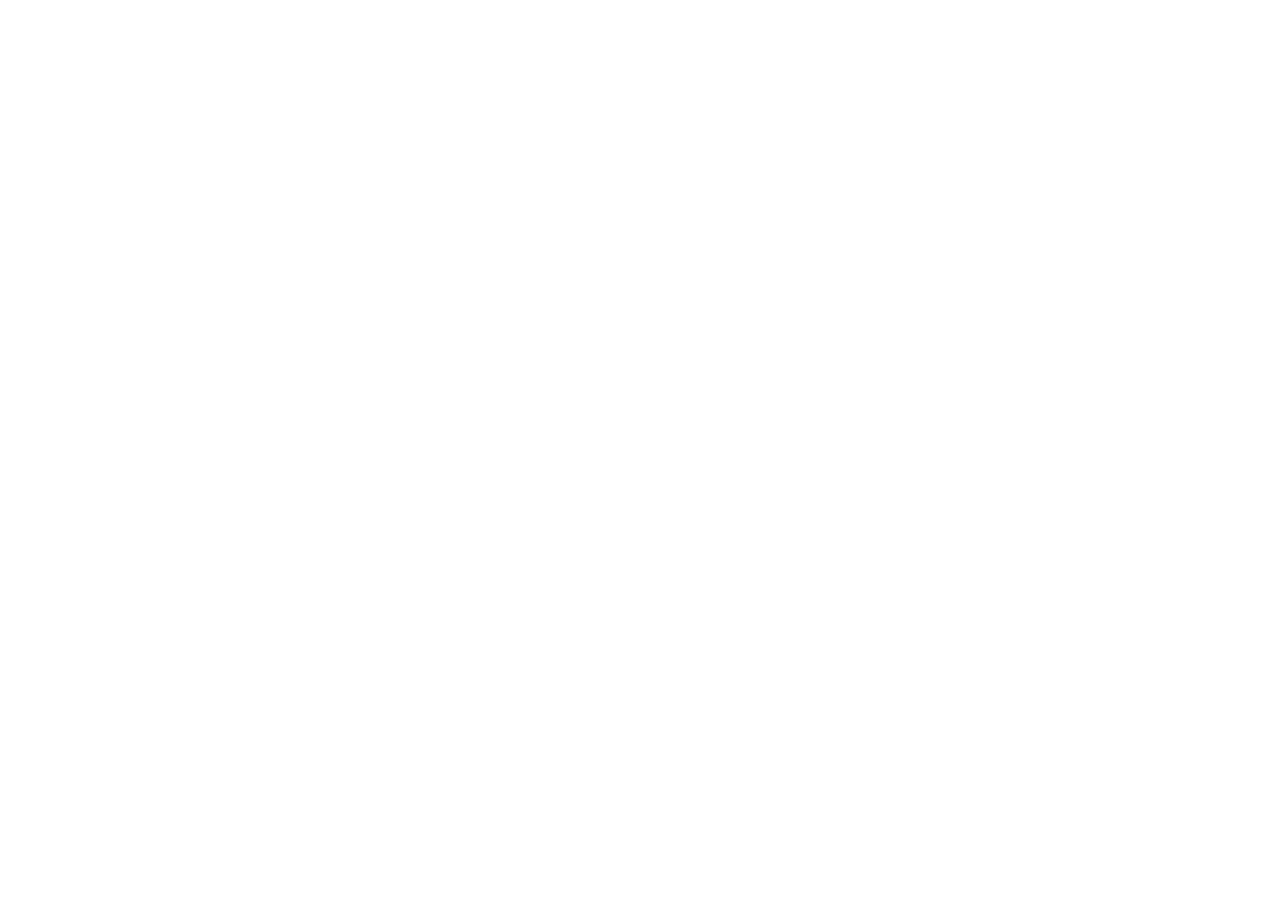
==== index.html @ cb7763e1 "Update index.html" ====
<html>
    <head>
        <title>Online HTML Editor</title>
    <link rel="stylesheet" href="https://wither19.github.io/pkmnui/style.css">
    <script src="https://cdn.jsdelivr.net/npm/jquery@3.7.1/dist/jquery.min.js"></script><style type="text/css" id="operaUserStyle">
</head>
<body>
    <pkmn><a class="Type normal">Normal</a><span>Tackle</span></pkmn>
    <pkmn><a class="Type grass">Grass</a><span>Vine Whip</span></pkmn>
    <pkmn><a class="Type fire">Fire</a><span>Flare Blitz</span></pkmn>
    <pkmn><a class="Type water">Water</a><span>Hydro Pump</span></pkmn>
    <pkmn><a class="Type electric">Electric</a><span>Volt Tackle</span></pkmn>
    <pkmn><a class="Type ground">Ground</a><span>Earthquake</span></pkmn>
    <pkmn><a class="Type rock">Rock</a><span>Ancient Power</span></pkmn>
    <pkmn><a class="Type bug">Bug</a><span>Infestation</span></pkmn>
    <pkmn><a class="Type psychic">Psychic</a><span>Extrasensory</span></pkmn>
    <pkmn><a class="Type poison">Poison</a><span>Toxic</span></pkmn>
    <pkmn><a class="Type ghost">Ghost</a><span>Shadow Ball</span></pkmn>
    <pkmn><a class="Type fighting">Fighting</a><span>Brick Break</span></pkmn>
    <pkmn><a class="Type flying">Flying</a><span>Aerial Ace</span></pkmn>
    <pkmn><a class="Type ice">Ice</a><span>Sheer Cold</span></pkmn>
    <pkmn><a class="Type dragon">Dragon</a><span>Draco Meteor</span></pkmn>
    <pkmn><a class="Type steel">Steel</a><span>Gyro Ball</span></pkmn>
    <pkmn><a class="Type dark">Dark</a><span>Dark Pulse</span></pkmn>
    <pkmn><a class="Type fairy">Fairy</a><span>Dazzling Gleam</span></pkmn>
    
    <pkmn><a class="Type grass">Grass</a><a class="Type poison">Poison</a>
    <img src="https://raw.githubusercontent.com/Wither19/pokesprite/master/pokemon-gen7x/regular/bulbasaur.png">
    <img src="https://raw.githubusercontent.com/Wither19/pokesprite/master/pokemon-gen7x/shiny/bulbasaur.png">
        <h1>#0001 - Bulbasaur</h1>
        <sub>The Seed Pokemon</sub>
        <entry>"A seed sits on Bulbasaur's back from birth. The seed grows and blooms in proportion to Bulbasaur's growth."</entry>
    </pkmn>
    <button class="moveset"><a target="_blank" href="https://wither19.github.io/pkmnui/0001">Preview</a></button>
        <pkmn><a class="Type fire">Fire</a>
    <img src="https://raw.githubusercontent.com/Wither19/pokesprite/master/pokemon-gen7x/regular/charmander.png">
    <img src="https://raw.githubusercontent.com/Wither19/pokesprite/master/pokemon-gen7x/shiny/charmander.png">
        <h1>#0004 - Charmander</h1>
        <sub>The Lizard Pokemon</sub>
        <entry>"The flame lighting the tip of Charmander's tail is a reliable glimpse into its health. A healthy Charmander boasts a bright flame."</entry>
    </pkmn>
</body>
    </html>
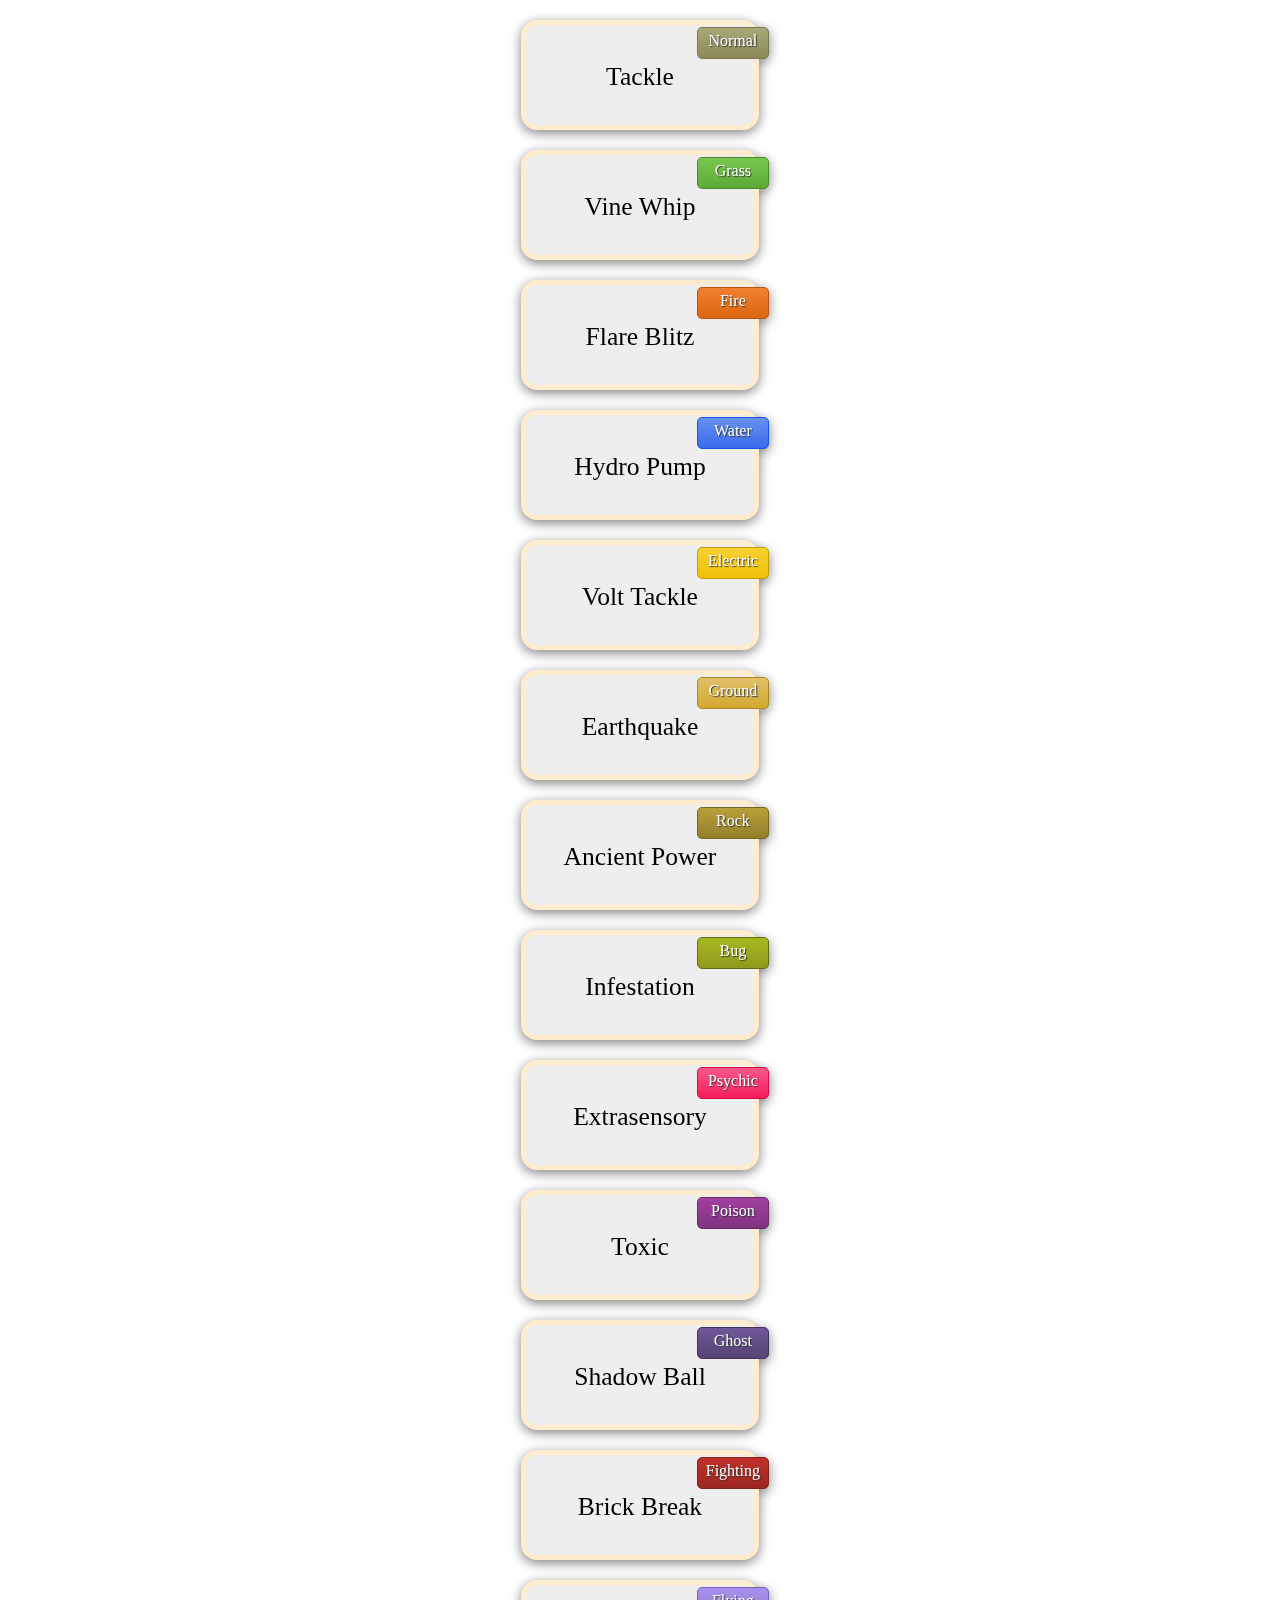
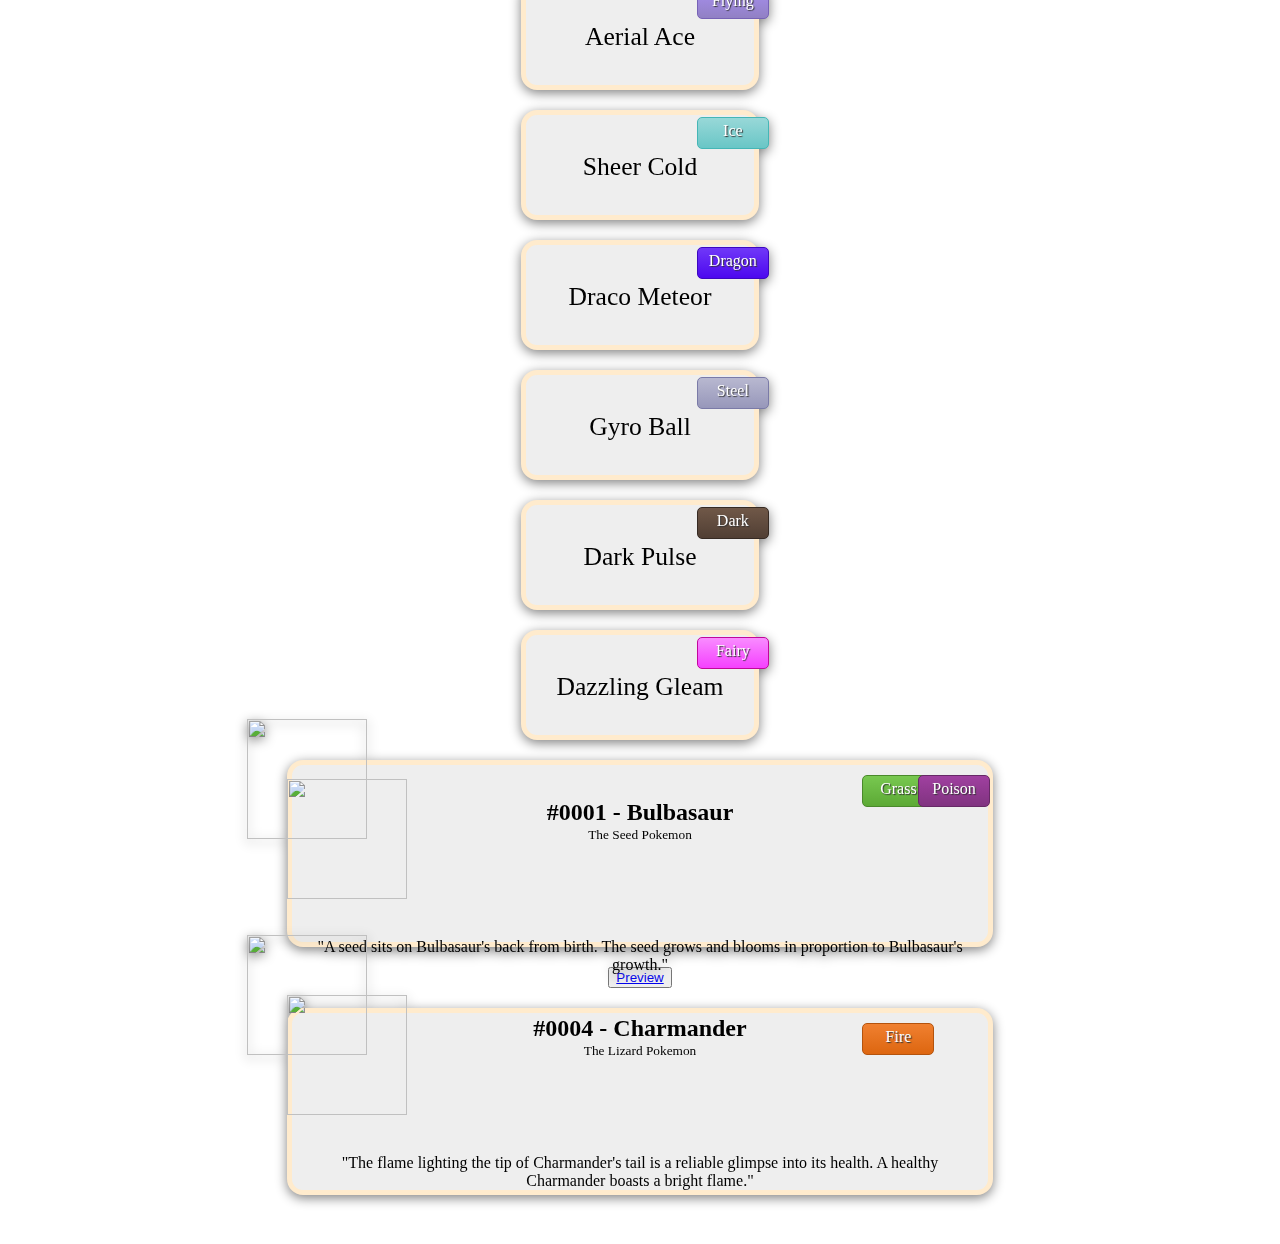
==== commit 933bf110: "Update index.html" ====
--- a/index.html
+++ b/index.html
@@ -1,5 +1,4 @@
-<html>
-    <head>
+<html><head>
         <title>Online HTML Editor</title>
     <link rel="stylesheet" href="https://wither19.github.io/pkmnui/style.css">
     <script src="https://cdn.jsdelivr.net/npm/jquery@3.7.1/dist/jquery.min.js"></script><style type="text/css" id="operaUserStyle">
@@ -40,4 +39,37 @@
         <entry>"The flame lighting the tip of Charmander's tail is a reliable glimpse into its health. A healthy Charmander boasts a bright flame."</entry>
     </pkmn>
 </body>
-    </html>
+</html></style></head><body>    <pkmn><a class="Type normal">Normal</a><span>Tackle</span></pkmn>
+    <pkmn><a class="Type grass">Grass</a><span>Vine Whip</span></pkmn>
+    <pkmn><a class="Type fire">Fire</a><span>Flare Blitz</span></pkmn>
+    <pkmn><a class="Type water">Water</a><span>Hydro Pump</span></pkmn>
+    <pkmn><a class="Type electric">Electric</a><span>Volt Tackle</span></pkmn>
+    <pkmn><a class="Type ground">Ground</a><span>Earthquake</span></pkmn>
+    <pkmn><a class="Type rock">Rock</a><span>Ancient Power</span></pkmn>
+    <pkmn><a class="Type bug">Bug</a><span>Infestation</span></pkmn>
+    <pkmn><a class="Type psychic">Psychic</a><span>Extrasensory</span></pkmn>
+    <pkmn><a class="Type poison">Poison</a><span>Toxic</span></pkmn>
+    <pkmn><a class="Type ghost">Ghost</a><span>Shadow Ball</span></pkmn>
+    <pkmn><a class="Type fighting">Fighting</a><span>Brick Break</span></pkmn>
+    <pkmn><a class="Type flying">Flying</a><span>Aerial Ace</span></pkmn>
+    <pkmn><a class="Type ice">Ice</a><span>Sheer Cold</span></pkmn>
+    <pkmn><a class="Type dragon">Dragon</a><span>Draco Meteor</span></pkmn>
+    <pkmn><a class="Type steel">Steel</a><span>Gyro Ball</span></pkmn>
+    <pkmn><a class="Type dark">Dark</a><span>Dark Pulse</span></pkmn>
+    <pkmn><a class="Type fairy">Fairy</a><span>Dazzling Gleam</span></pkmn>
+    
+    <pkmn><a class="Type grass">Grass</a><a class="Type poison">Poison</a>
+    <img src="https://raw.githubusercontent.com/Wither19/pokesprite/master/pokemon-gen7x/regular/bulbasaur.png">
+    <img src="https://raw.githubusercontent.com/Wither19/pokesprite/master/pokemon-gen7x/shiny/bulbasaur.png">
+        <h1>#0001 - Bulbasaur</h1>
+        <sub>The Seed Pokemon</sub>
+        <entry>"A seed sits on Bulbasaur's back from birth. The seed grows and blooms in proportion to Bulbasaur's growth."</entry>
+    </pkmn>
+    <button class="moveset"><a target="_blank" href="https://wither19.github.io/pkmnui/0001">Preview</a></button>
+        <pkmn><a class="Type fire">Fire</a>
+    <img src="https://raw.githubusercontent.com/Wither19/pokesprite/master/pokemon-gen7x/regular/charmander.png">
+    <img src="https://raw.githubusercontent.com/Wither19/pokesprite/master/pokemon-gen7x/shiny/charmander.png">
+        <h1>#0004 - Charmander</h1>
+        <sub>The Lizard Pokemon</sub>
+        <entry>"The flame lighting the tip of Charmander's tail is a reliable glimpse into its health. A healthy Charmander boasts a bright flame."</entry>
+    </pkmn></body></html>
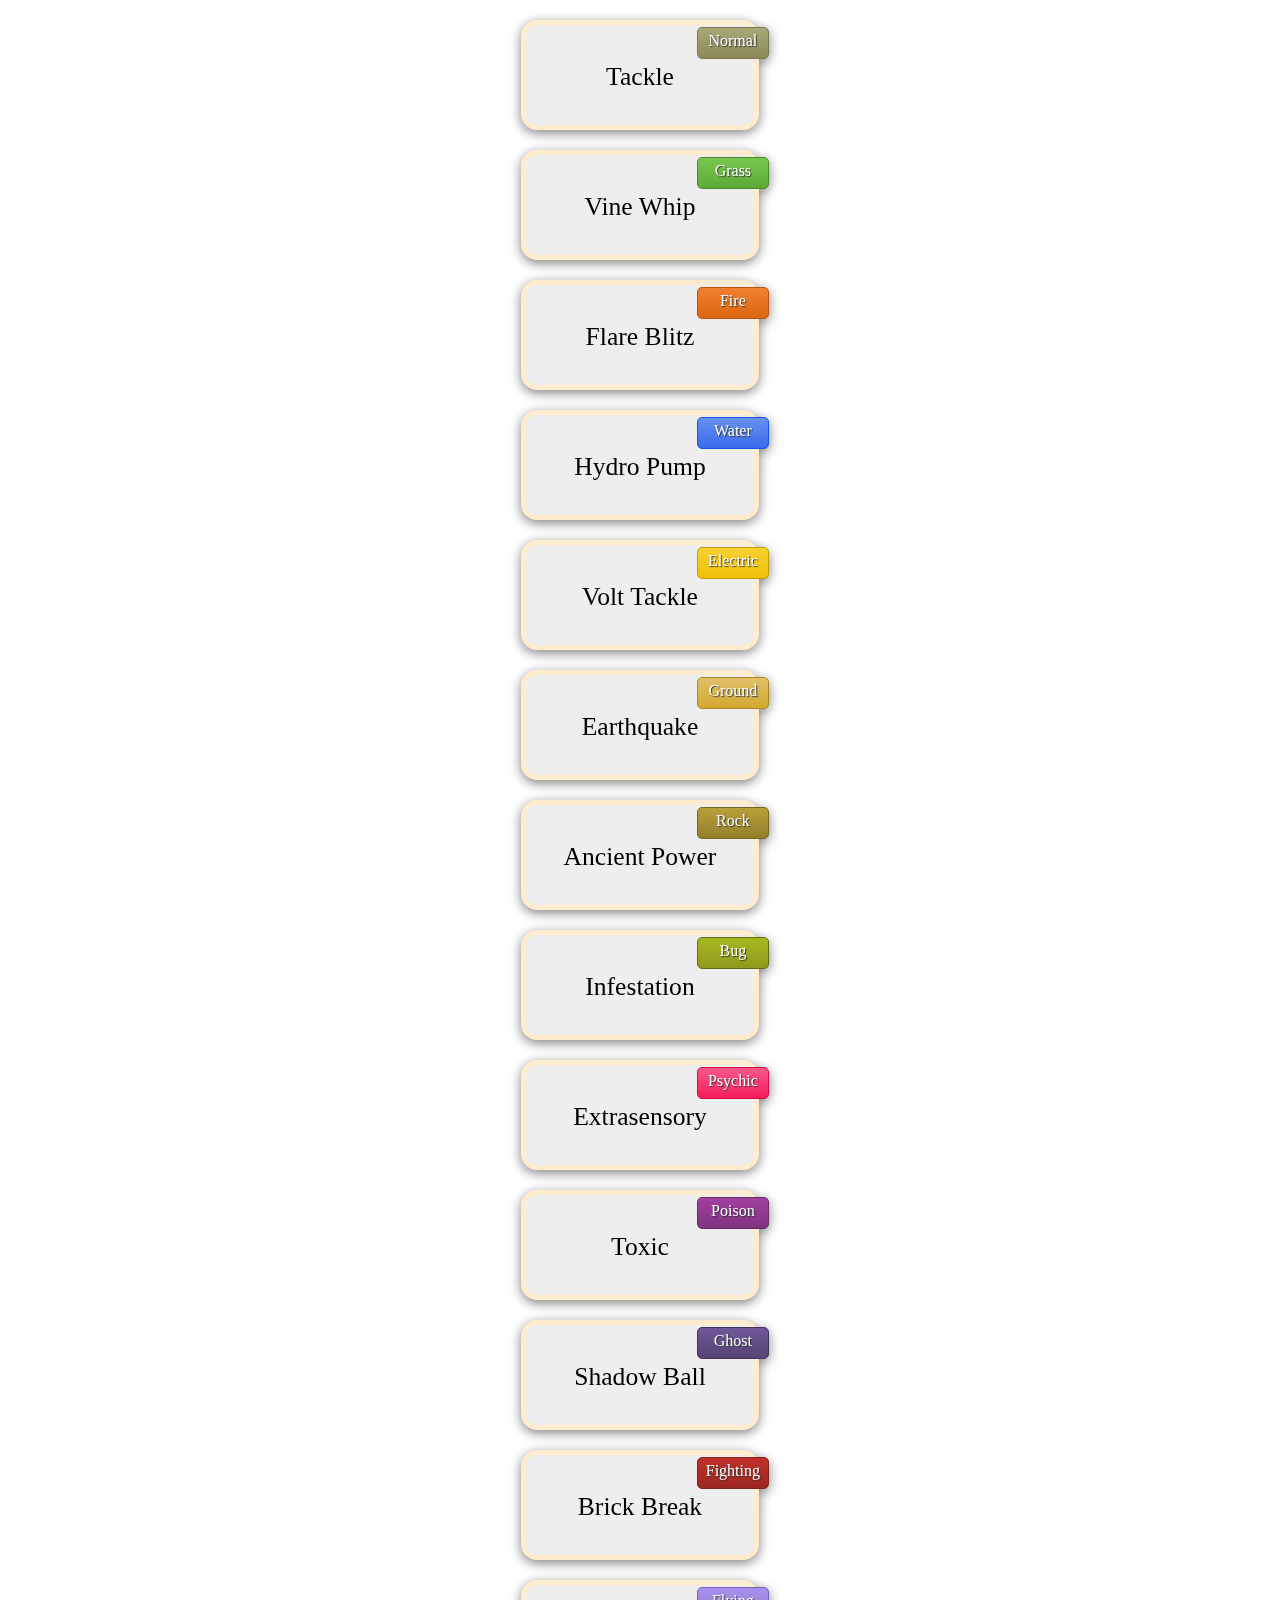
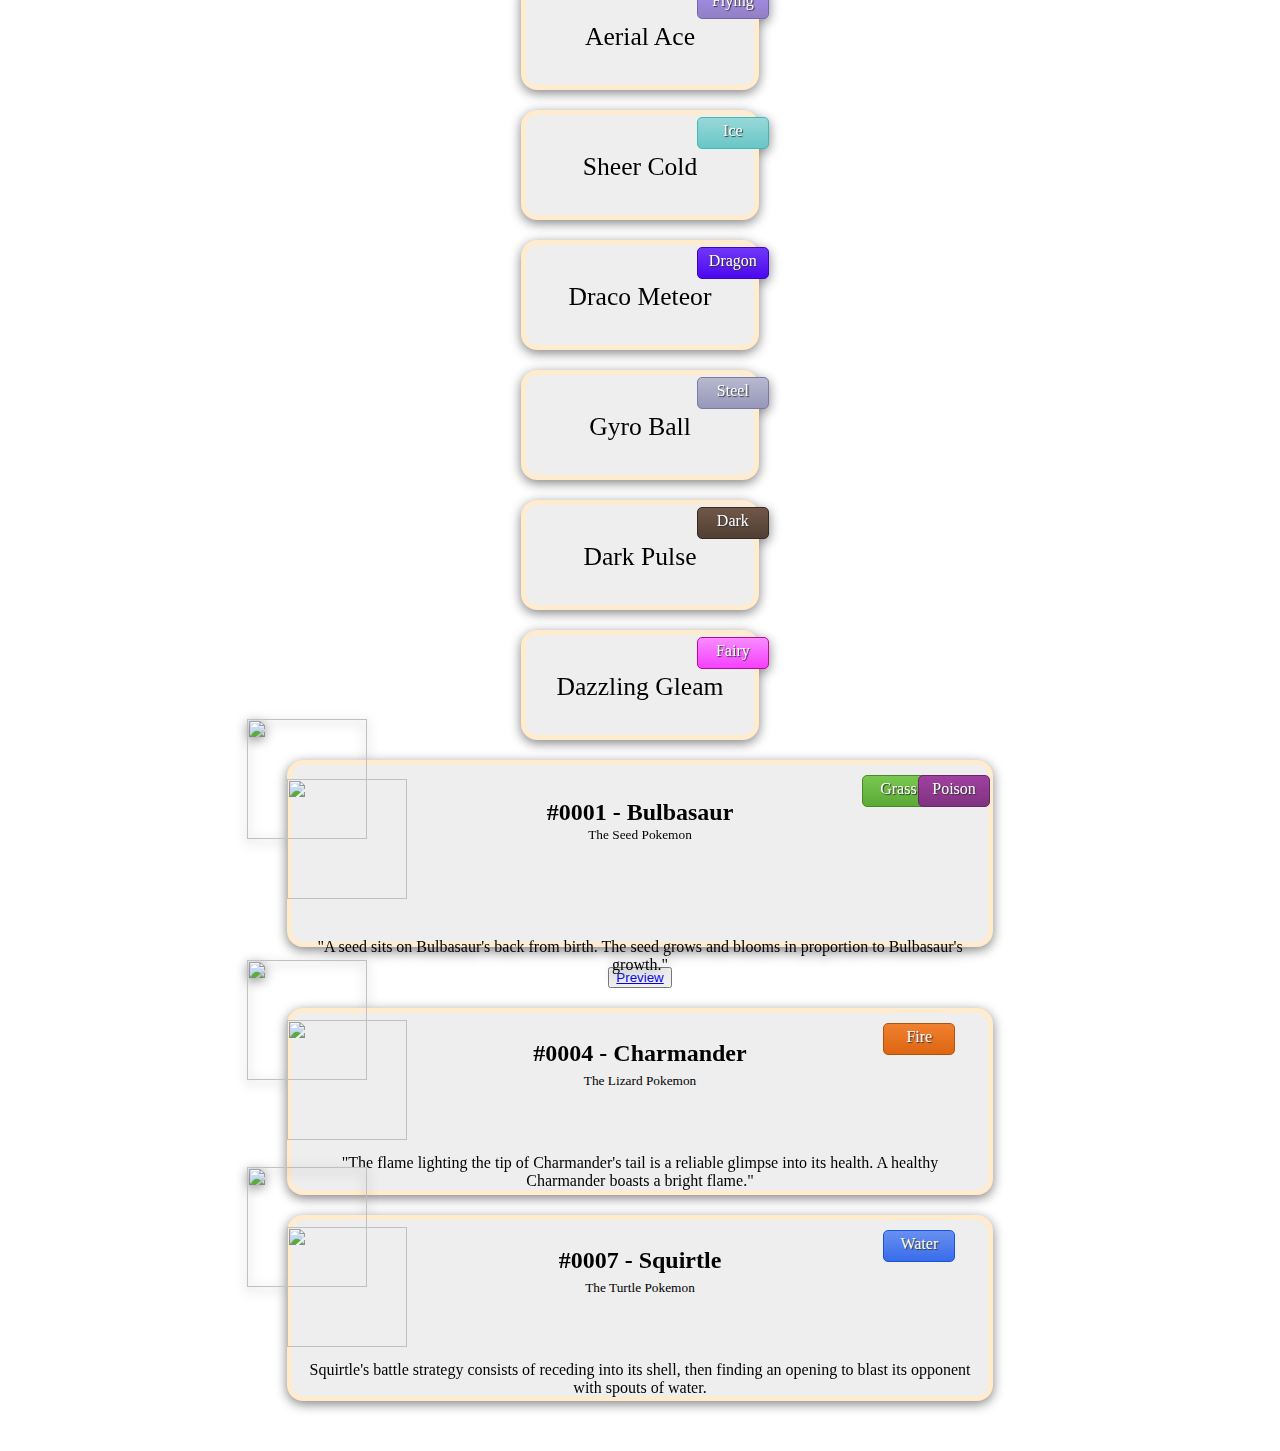
==== commit 32b9a6cc: "Update index.html" ====
--- a/index.html
+++ b/index.html
@@ -2,6 +2,10 @@
         <title>Online HTML Editor</title>
     <link rel="stylesheet" href="https://wither19.github.io/pkmnui/style.css">
     <script src="https://cdn.jsdelivr.net/npm/jquery@3.7.1/dist/jquery.min.js"></script><style type="text/css" id="operaUserStyle">
+  video {
+    filter: -opera-shader(url([data-uri]) -opera-args(0.25 calc(env(-opera-gx-accent-color-r)/255) calc(env(-opera-gx-accent-color-g)/255) calc(env(-opera-gx-accent-color-b)/255)));
+  }
+</style><style type="text/css" id="operaUserStyle">
 </head>
 <body>
     <pkmn><a class="Type normal">Normal</a><span>Tackle</span></pkmn>
@@ -72,4 +76,11 @@
         <h1>#0004 - Charmander</h1>
         <sub>The Lizard Pokemon</sub>
         <entry>"The flame lighting the tip of Charmander's tail is a reliable glimpse into its health. A healthy Charmander boasts a bright flame."</entry>
+    </pkmn>
+<pkmn><a class="Type water">Water</a>
+    <img src="https://raw.githubusercontent.com/Wither19/pokesprite/master/pokemon-gen7x/regular/squirtle.png">
+    <img src="https://raw.githubusercontent.com/Wither19/pokesprite/master/pokemon-gen7x/shiny/squirtle.png">
+        <h1>#0007 - Squirtle</h1>
+        <sub>The Turtle Pokemon</sub>
+        <entry>Squirtle's battle strategy consists of receding into its shell, then finding an opening to blast its opponent with spouts of water.</entry>
     </pkmn></body></html>
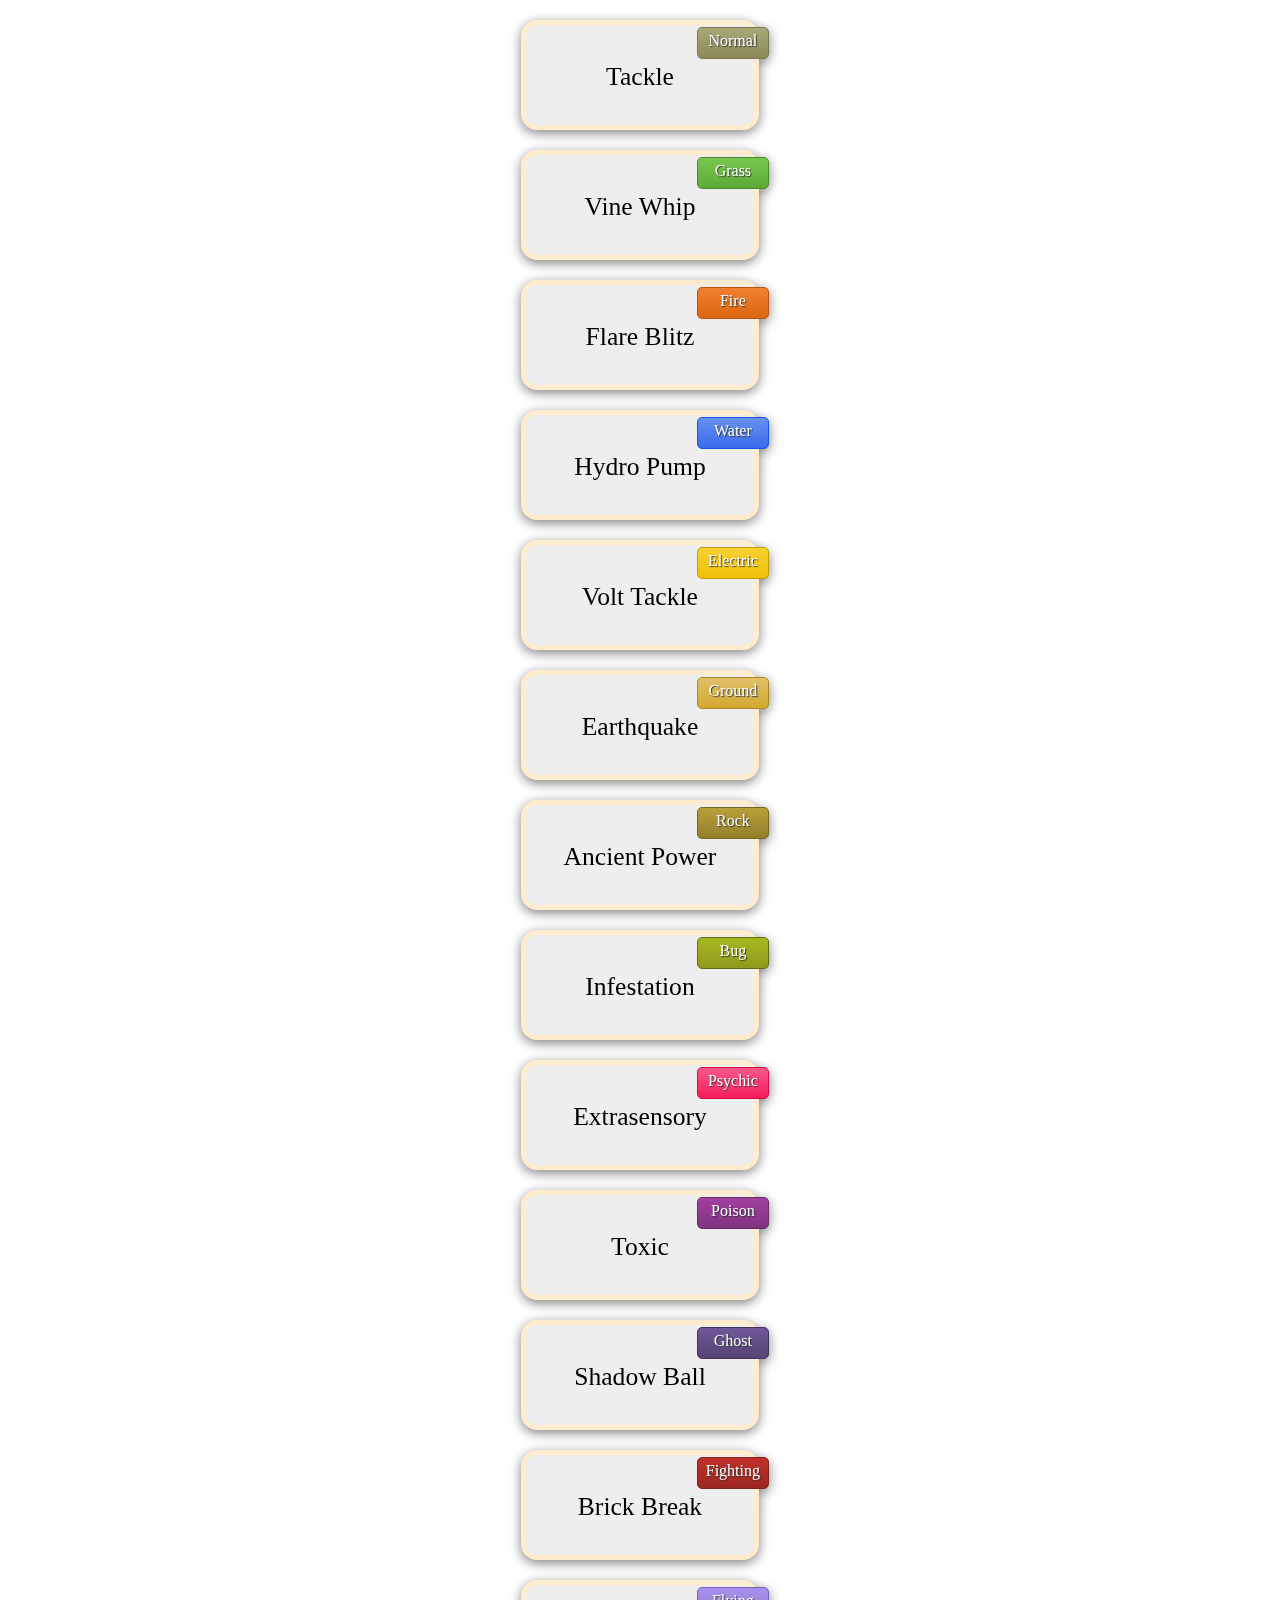
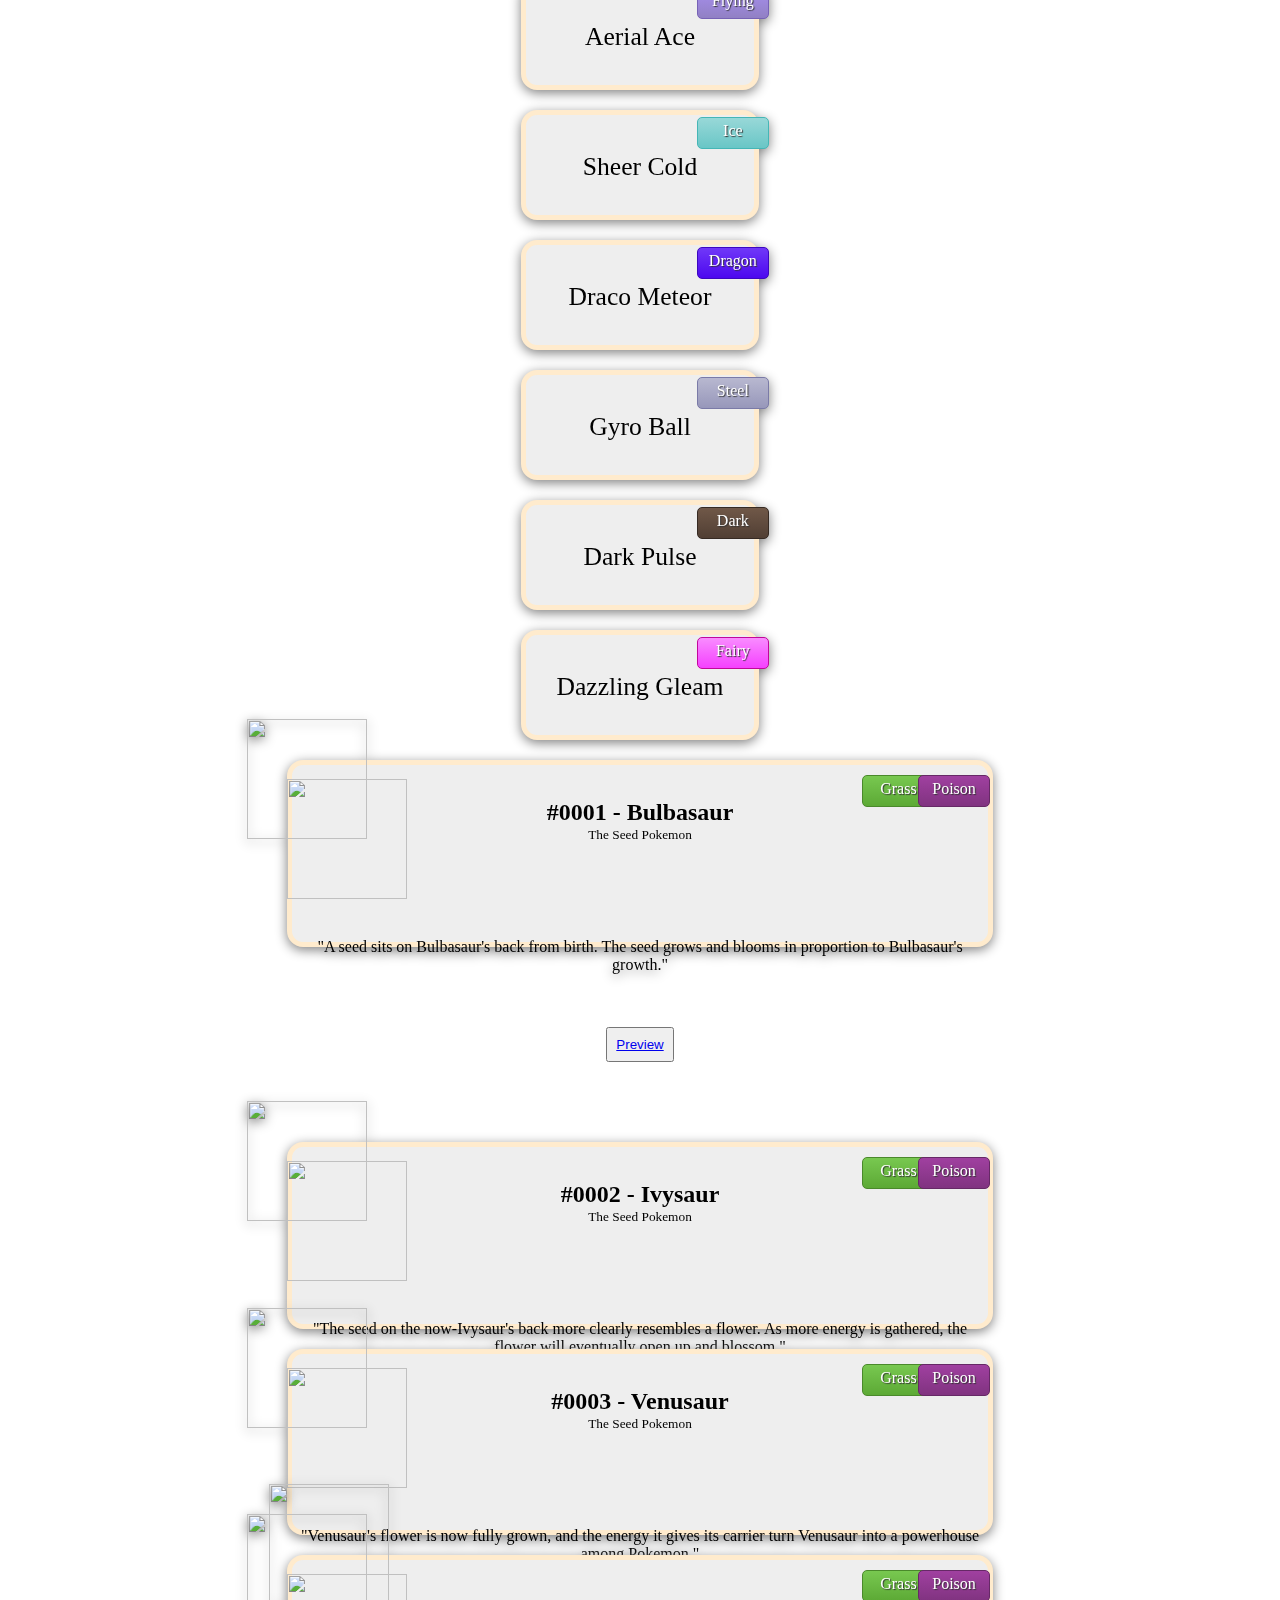
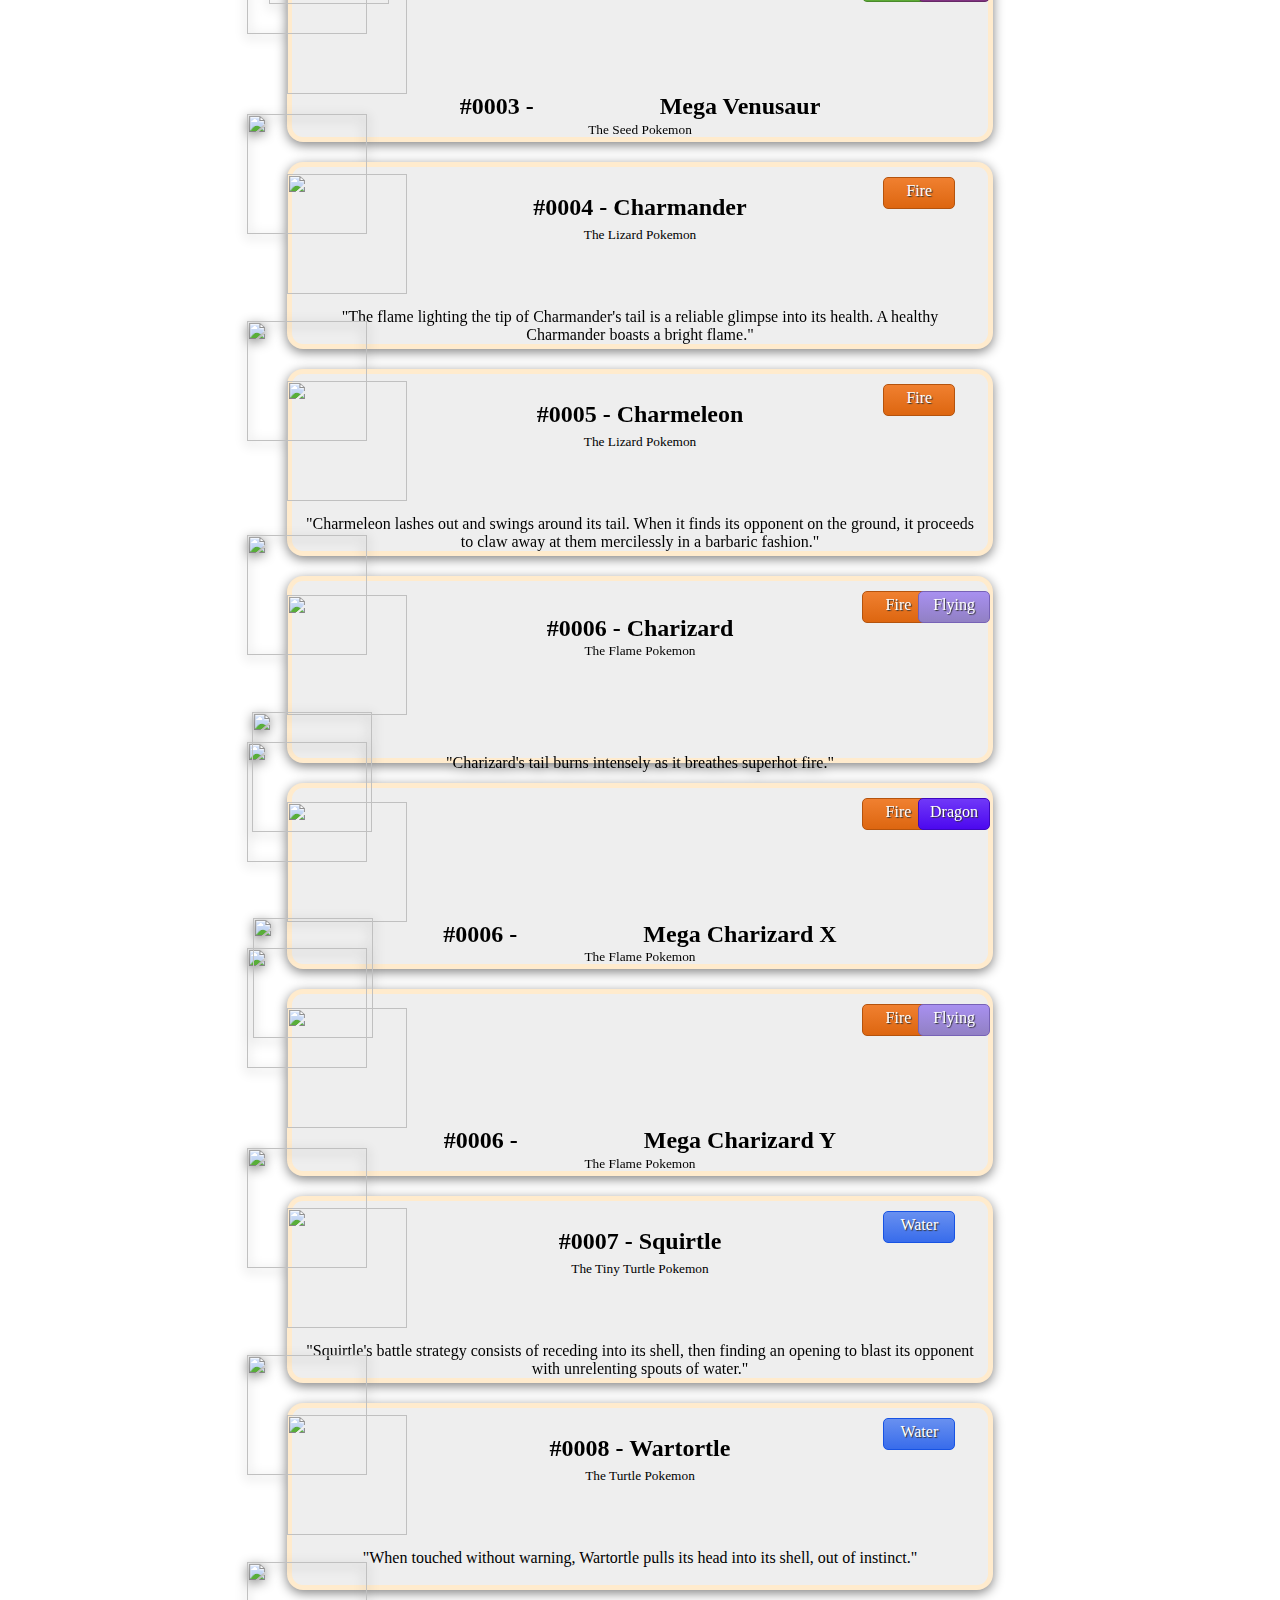
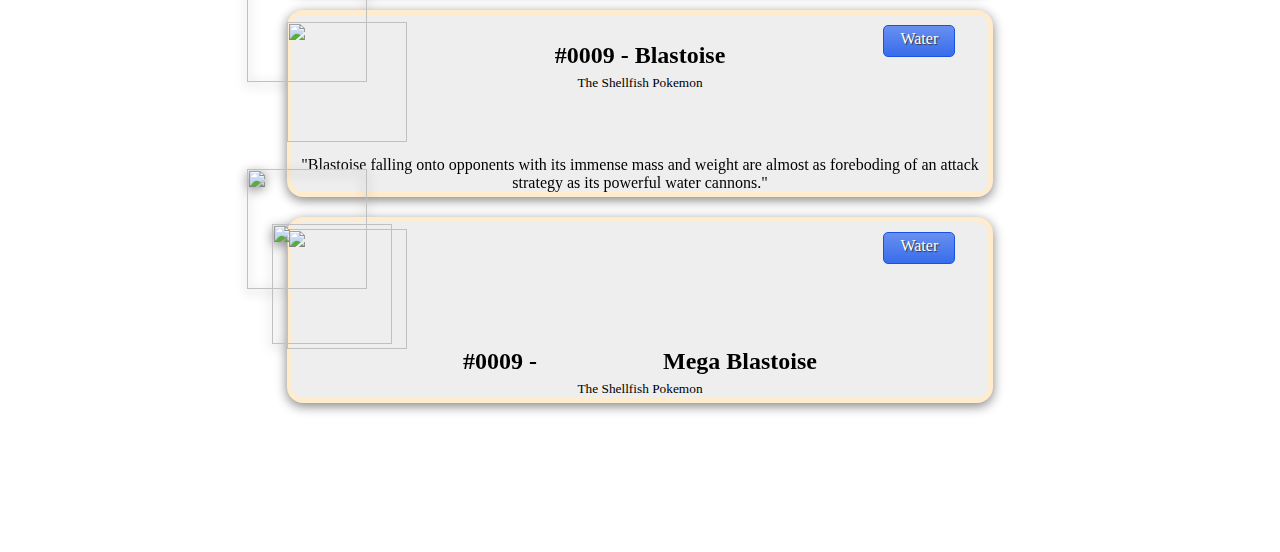
==== commit f5aabcac: "Update index.html" ====
--- a/index.html
+++ b/index.html
@@ -1,13 +1,10 @@
-<html><head>
+<html>
+    <head>
         <title>Online HTML Editor</title>
     <link rel="stylesheet" href="https://wither19.github.io/pkmnui/style.css">
-    <script src="https://cdn.jsdelivr.net/npm/jquery@3.7.1/dist/jquery.min.js"></script><style type="text/css" id="operaUserStyle">
-  video {
-    filter: -opera-shader(url([data-uri]) -opera-args(0.25 calc(env(-opera-gx-accent-color-r)/255) calc(env(-opera-gx-accent-color-g)/255) calc(env(-opera-gx-accent-color-b)/255)));
-  }
-</style><style type="text/css" id="operaUserStyle">
+    <script src="https://cdn.jsdelivr.net/npm/jquery@3.7.1/dist/jquery.min.js"></script>
 </head>
-<body>
+<body>    
     <pkmn><a class="Type normal">Normal</a><span>Tackle</span></pkmn>
     <pkmn><a class="Type grass">Grass</a><span>Vine Whip</span></pkmn>
     <pkmn><a class="Type fire">Fire</a><span>Flare Blitz</span></pkmn>
@@ -27,60 +24,131 @@
     <pkmn><a class="Type dark">Dark</a><span>Dark Pulse</span></pkmn>
     <pkmn><a class="Type fairy">Fairy</a><span>Dazzling Gleam</span></pkmn>
     
-    <pkmn><a class="Type grass">Grass</a><a class="Type poison">Poison</a>
+<pkmn>
+    <a class="Type grass">Grass</a>
+    <a class="Type poison">Poison</a>
     <img src="https://raw.githubusercontent.com/Wither19/pokesprite/master/pokemon-gen7x/regular/bulbasaur.png">
     <img src="https://raw.githubusercontent.com/Wither19/pokesprite/master/pokemon-gen7x/shiny/bulbasaur.png">
         <h1>#0001 - Bulbasaur</h1>
         <sub>The Seed Pokemon</sub>
         <entry>"A seed sits on Bulbasaur's back from birth. The seed grows and blooms in proportion to Bulbasaur's growth."</entry>
     </pkmn>
+
     <button class="moveset"><a target="_blank" href="https://wither19.github.io/pkmnui/0001">Preview</a></button>
-        <pkmn><a class="Type fire">Fire</a>
+    
+<pkmn>
+    <a class="Type grass">Grass</a>
+    <a class="Type poison">Poison</a>
+    <img src="https://raw.githubusercontent.com/Wither19/pokesprite/master/pokemon-gen7x/regular/ivysaur.png">
+    <img src="https://raw.githubusercontent.com/Wither19/pokesprite/master/pokemon-gen7x/shiny/ivysaur.png">
+        <h1>#0002 - Ivysaur</h1>
+        <sub>The Seed Pokemon</sub>
+        <entry>"The seed on the now-Ivysaur's back more clearly resembles a flower. As more energy is gathered, the flower will eventually open up and blossom."</entry>
+    </pkmn>    
+    
+<pkmn>
+    <a class="Type grass">Grass</a>
+    <a class="Type poison">Poison</a>
+    <img src="https://raw.githubusercontent.com/Wither19/pokesprite/master/pokemon-gen7x/regular/venusaur.png">
+    <img src="https://raw.githubusercontent.com/Wither19/pokesprite/master/pokemon-gen7x/shiny/venusaur.png">
+        <h1>#0003 - Venusaur</h1>
+        <sub>The Seed Pokemon</sub>
+        <entry>"Venusaur's flower is now fully grown, and the energy it gives its carrier turn Venusaur into a powerhouse among Pokemon."</entry>
+    </pkmn>
+    
+<pkmn>
+    <a class="Type grass">Grass</a>
+    <a class="Type poison">Poison</a>
+    <img src="https://raw.githubusercontent.com/Wither19/pokesprite/master/pokemon-gen7x/regular/venusaur-mega.png">
+    <img src="https://raw.githubusercontent.com/Wither19/pokesprite/master/pokemon-gen7x/shiny/venusaur-mega.png">
+        <h1>#0003 - <img src="https://raw.githubusercontent.com/Wither19/pokesprite/master/pokemon-gen8/mega.png">Mega Venusaur</h1>
+        <sub>The Seed Pokemon</sub>
+        <entry></entry>
+    </pkmn>
+    
+<pkmn>
+    <a class="Type fire">Fire</a>
     <img src="https://raw.githubusercontent.com/Wither19/pokesprite/master/pokemon-gen7x/regular/charmander.png">
     <img src="https://raw.githubusercontent.com/Wither19/pokesprite/master/pokemon-gen7x/shiny/charmander.png">
         <h1>#0004 - Charmander</h1>
         <sub>The Lizard Pokemon</sub>
         <entry>"The flame lighting the tip of Charmander's tail is a reliable glimpse into its health. A healthy Charmander boasts a bright flame."</entry>
     </pkmn>
-</body>
-</html></style></head><body>    <pkmn><a class="Type normal">Normal</a><span>Tackle</span></pkmn>
-    <pkmn><a class="Type grass">Grass</a><span>Vine Whip</span></pkmn>
-    <pkmn><a class="Type fire">Fire</a><span>Flare Blitz</span></pkmn>
-    <pkmn><a class="Type water">Water</a><span>Hydro Pump</span></pkmn>
-    <pkmn><a class="Type electric">Electric</a><span>Volt Tackle</span></pkmn>
-    <pkmn><a class="Type ground">Ground</a><span>Earthquake</span></pkmn>
-    <pkmn><a class="Type rock">Rock</a><span>Ancient Power</span></pkmn>
-    <pkmn><a class="Type bug">Bug</a><span>Infestation</span></pkmn>
-    <pkmn><a class="Type psychic">Psychic</a><span>Extrasensory</span></pkmn>
-    <pkmn><a class="Type poison">Poison</a><span>Toxic</span></pkmn>
-    <pkmn><a class="Type ghost">Ghost</a><span>Shadow Ball</span></pkmn>
-    <pkmn><a class="Type fighting">Fighting</a><span>Brick Break</span></pkmn>
-    <pkmn><a class="Type flying">Flying</a><span>Aerial Ace</span></pkmn>
-    <pkmn><a class="Type ice">Ice</a><span>Sheer Cold</span></pkmn>
-    <pkmn><a class="Type dragon">Dragon</a><span>Draco Meteor</span></pkmn>
-    <pkmn><a class="Type steel">Steel</a><span>Gyro Ball</span></pkmn>
-    <pkmn><a class="Type dark">Dark</a><span>Dark Pulse</span></pkmn>
-    <pkmn><a class="Type fairy">Fairy</a><span>Dazzling Gleam</span></pkmn>
     
-    <pkmn><a class="Type grass">Grass</a><a class="Type poison">Poison</a>
-    <img src="https://raw.githubusercontent.com/Wither19/pokesprite/master/pokemon-gen7x/regular/bulbasaur.png">
-    <img src="https://raw.githubusercontent.com/Wither19/pokesprite/master/pokemon-gen7x/shiny/bulbasaur.png">
-        <h1>#0001 - Bulbasaur</h1>
-        <sub>The Seed Pokemon</sub>
-        <entry>"A seed sits on Bulbasaur's back from birth. The seed grows and blooms in proportion to Bulbasaur's growth."</entry>
+<pkmn>
+    <a class="Type fire">Fire</a>
+    <img src="https://raw.githubusercontent.com/Wither19/pokesprite/master/pokemon-gen7x/regular/charmeleon.png">
+    <img src="https://raw.githubusercontent.com/Wither19/pokesprite/master/pokemon-gen7x/shiny/charmeleon.png">
+        <h1>#0005 - Charmeleon</h1>
+        <sub>The Lizard Pokemon</sub>
+        <entry>"Charmeleon lashes out and swings around its tail. When it finds its opponent on the ground, it proceeds to claw away at them mercilessly in a barbaric fashion."</entry>
     </pkmn>
-    <button class="moveset"><a target="_blank" href="https://wither19.github.io/pkmnui/0001">Preview</a></button>
-        <pkmn><a class="Type fire">Fire</a>
-    <img src="https://raw.githubusercontent.com/Wither19/pokesprite/master/pokemon-gen7x/regular/charmander.png">
-    <img src="https://raw.githubusercontent.com/Wither19/pokesprite/master/pokemon-gen7x/shiny/charmander.png">
-        <h1>#0004 - Charmander</h1>
-        <sub>The Lizard Pokemon</sub>
-        <entry>"The flame lighting the tip of Charmander's tail is a reliable glimpse into its health. A healthy Charmander boasts a bright flame."</entry>
+    
+<pkmn>
+    <a class="Type fire">Fire</a>
+    <a class="Type flying">Flying</a>
+    <img src="https://raw.githubusercontent.com/Wither19/pokesprite/master/pokemon-gen7x/regular/charizard.png">
+    <img src="https://raw.githubusercontent.com/Wither19/pokesprite/master/pokemon-gen7x/shiny/charizard.png">
+        <h1>#0006 - Charizard</h1>
+        <sub>The Flame Pokemon</sub>
+        <entry>"Charizard's tail burns intensely as it breathes superhot fire."</entry>
+    </pkmn>    
+
+<pkmn>
+    <a class="Type fire">Fire</a>
+    <a class="Type dragon">Dragon</a>
+    <img src="https://raw.githubusercontent.com/Wither19/pokesprite/master/pokemon-gen7x/regular/charizard-mega-x.png">
+    <img src="https://raw.githubusercontent.com/Wither19/pokesprite/master/pokemon-gen7x/shiny/charizard-mega-x.png">
+        <h1>#0006 - <img src="https://raw.githubusercontent.com/Wither19/pokesprite/master/pokemon-gen8/mega.png">Mega Charizard X</h1>
+        <sub>The Flame Pokemon</sub>
+        <entry></entry>
     </pkmn>
-<pkmn><a class="Type water">Water</a>
+    
+<pkmn>
+    <a class="Type fire">Fire</a>
+    <a class="Type flying">Flying</a>
+    <img src="https://raw.githubusercontent.com/Wither19/pokesprite/master/pokemon-gen7x/regular/charizard-mega-y.png">
+    <img src="https://raw.githubusercontent.com/Wither19/pokesprite/master/pokemon-gen7x/shiny/charizard-mega-y.png">
+        <h1>#0006 - <img src="https://raw.githubusercontent.com/Wither19/pokesprite/master/pokemon-gen8/mega.png">Mega Charizard Y</h1>
+        <sub>The Flame Pokemon</sub>
+        <entry></entry>
+    </pkmn>    
+    
+<pkmn>
+    <a class="Type water">Water</a>
     <img src="https://raw.githubusercontent.com/Wither19/pokesprite/master/pokemon-gen7x/regular/squirtle.png">
     <img src="https://raw.githubusercontent.com/Wither19/pokesprite/master/pokemon-gen7x/shiny/squirtle.png">
         <h1>#0007 - Squirtle</h1>
+        <sub>The Tiny Turtle Pokemon</sub>
+        <entry>"Squirtle's battle strategy consists of receding into its shell, then finding an opening to blast its opponent with unrelenting spouts of water."</entry>
+    </pkmn>
+    
+<pkmn>
+    <a class="Type water">Water</a>
+    <img src="https://raw.githubusercontent.com/Wither19/pokesprite/master/pokemon-gen7x/regular/wartortle.png">
+    <img src="https://raw.githubusercontent.com/Wither19/pokesprite/master/pokemon-gen7x/shiny/wartortle.png">
+        <h1>#0008 - Wartortle</h1>
         <sub>The Turtle Pokemon</sub>
-        <entry>Squirtle's battle strategy consists of receding into its shell, then finding an opening to blast its opponent with spouts of water.</entry>
-    </pkmn></body></html>
+        <entry>"When touched without warning, Wartortle pulls its head into its shell, out of instinct."</entry>
+    </pkmn>    
+    
+<pkmn>
+    <a class="Type water">Water</a>
+    <img src="https://raw.githubusercontent.com/Wither19/pokesprite/master/pokemon-gen7x/regular/blastoise.png">
+    <img src="https://raw.githubusercontent.com/Wither19/pokesprite/master/pokemon-gen7x/shiny/blastoise.png">
+        <h1>#0009 - Blastoise</h1>
+        <sub>The Shellfish Pokemon</sub>
+        <entry>"Blastoise falling onto opponents with its immense mass and weight are almost as foreboding of an attack strategy as its powerful water cannons."</entry>
+    </pkmn>    
+    
+<pkmn>
+    <a class="Type water">Water</a>
+    <img src="https://raw.githubusercontent.com/Wither19/pokesprite/master/pokemon-gen7x/regular/blastoise-mega.png">
+    <img src="https://raw.githubusercontent.com/Wither19/pokesprite/master/pokemon-gen7x/shiny/blastoise-mega.png">
+        <h1>#0009 - <img src="https://raw.githubusercontent.com/Wither19/pokesprite/master/pokemon-gen8/mega.png">Mega Blastoise</h1>
+        <sub>The Shellfish Pokemon</sub>
+        <entry></entry>
+    </pkmn>    
+    
+    </body>
+    </html>
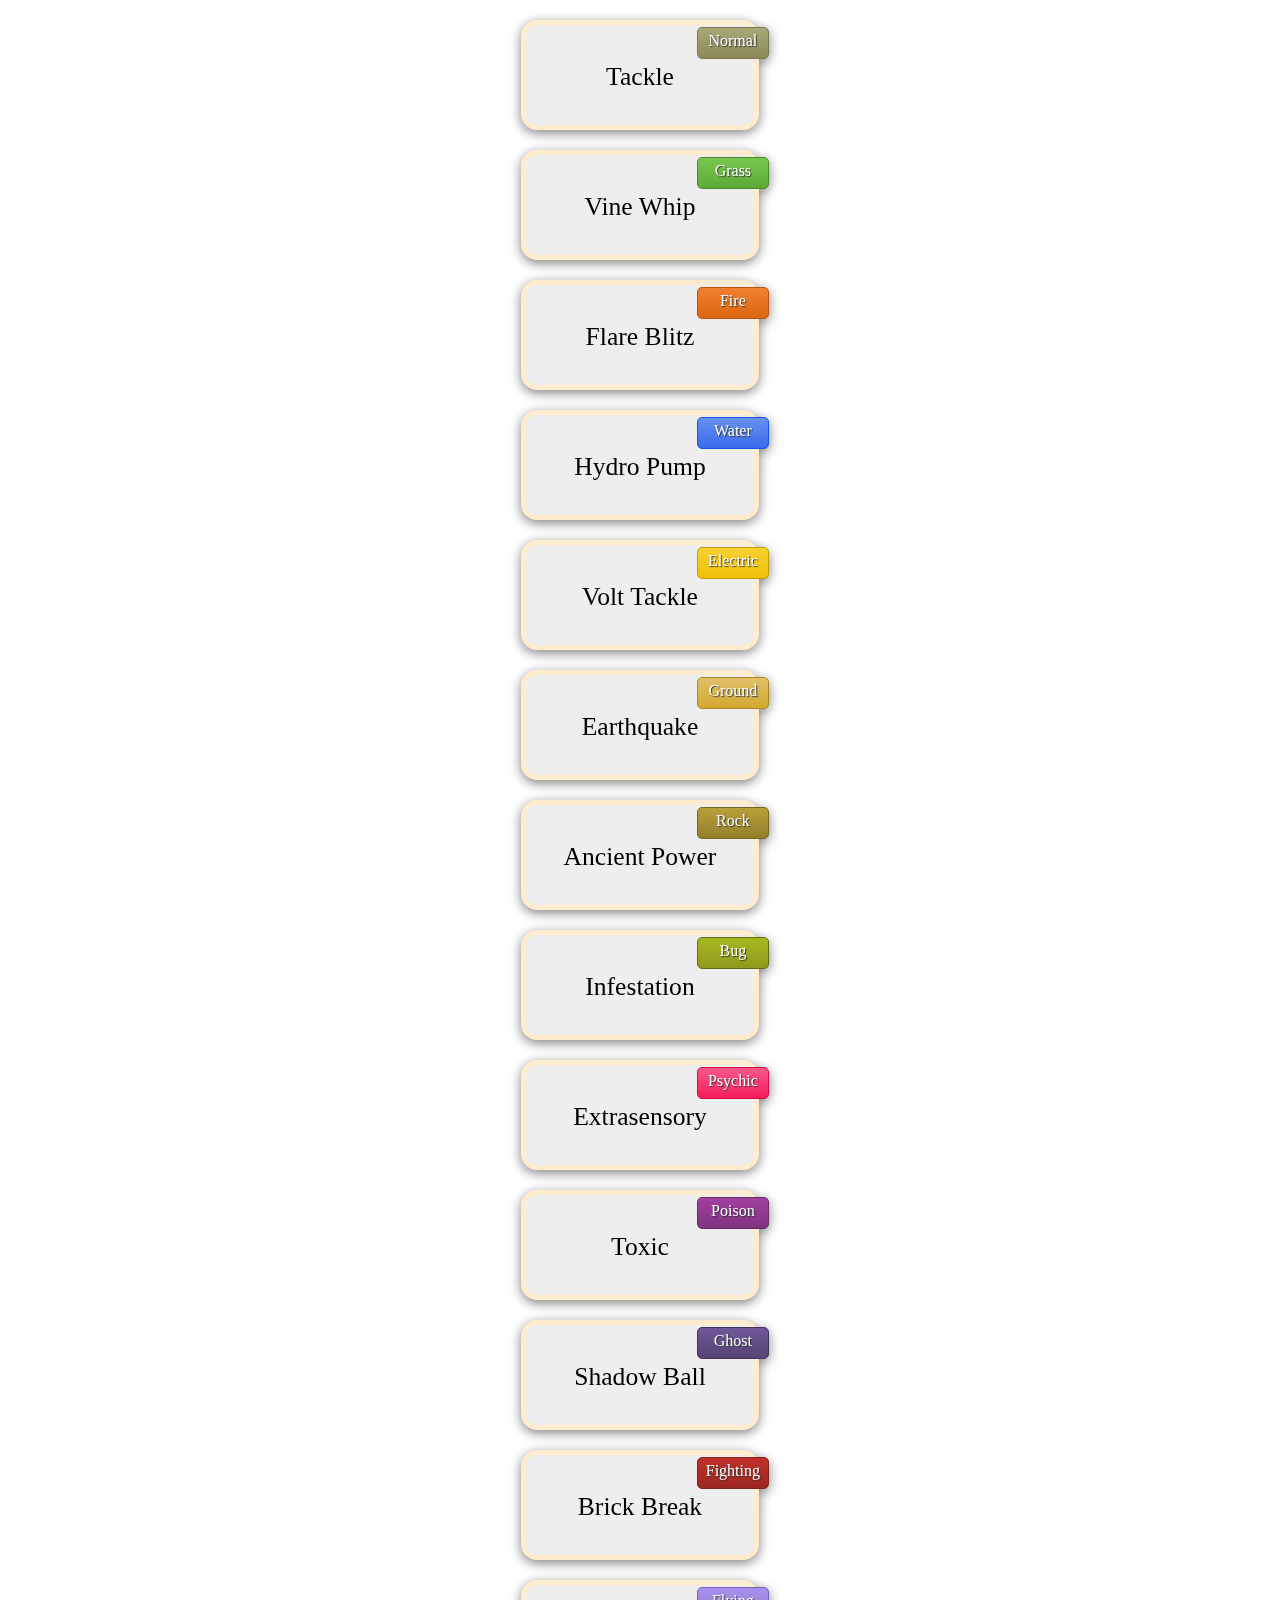
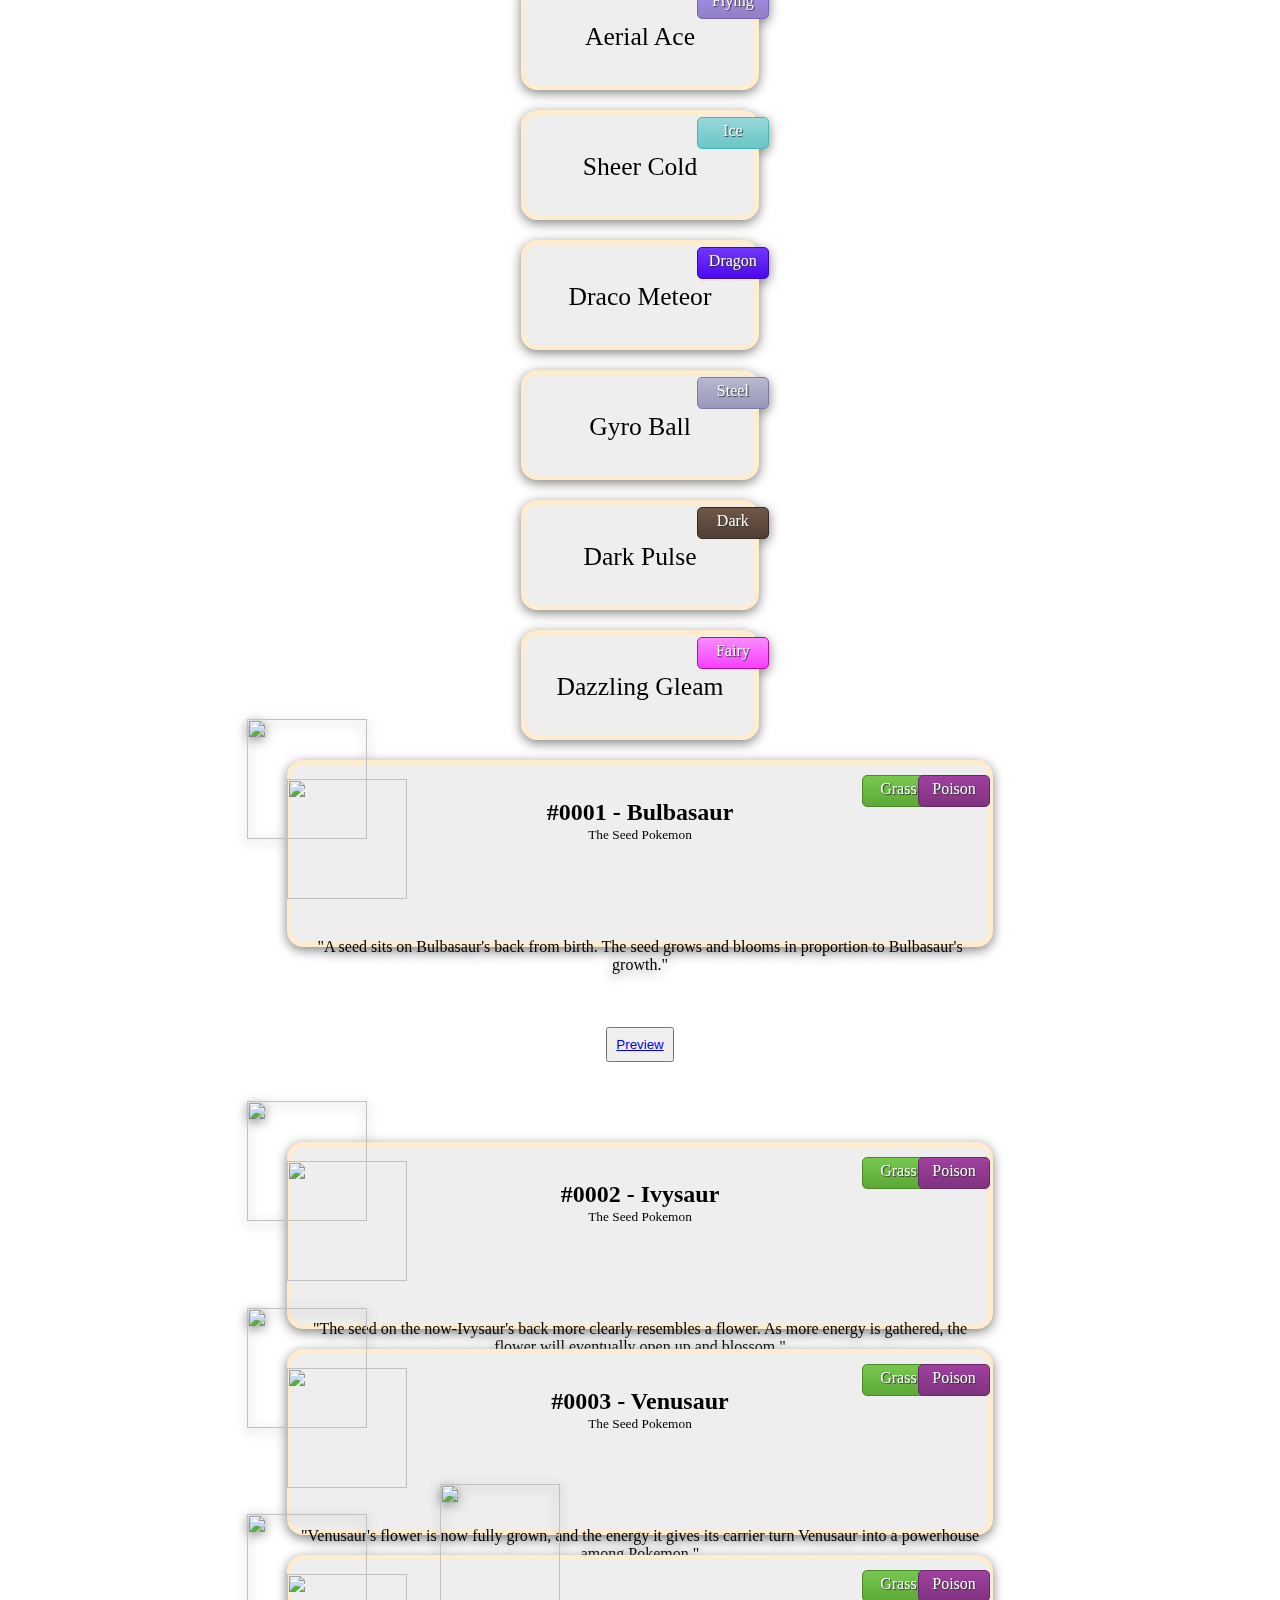
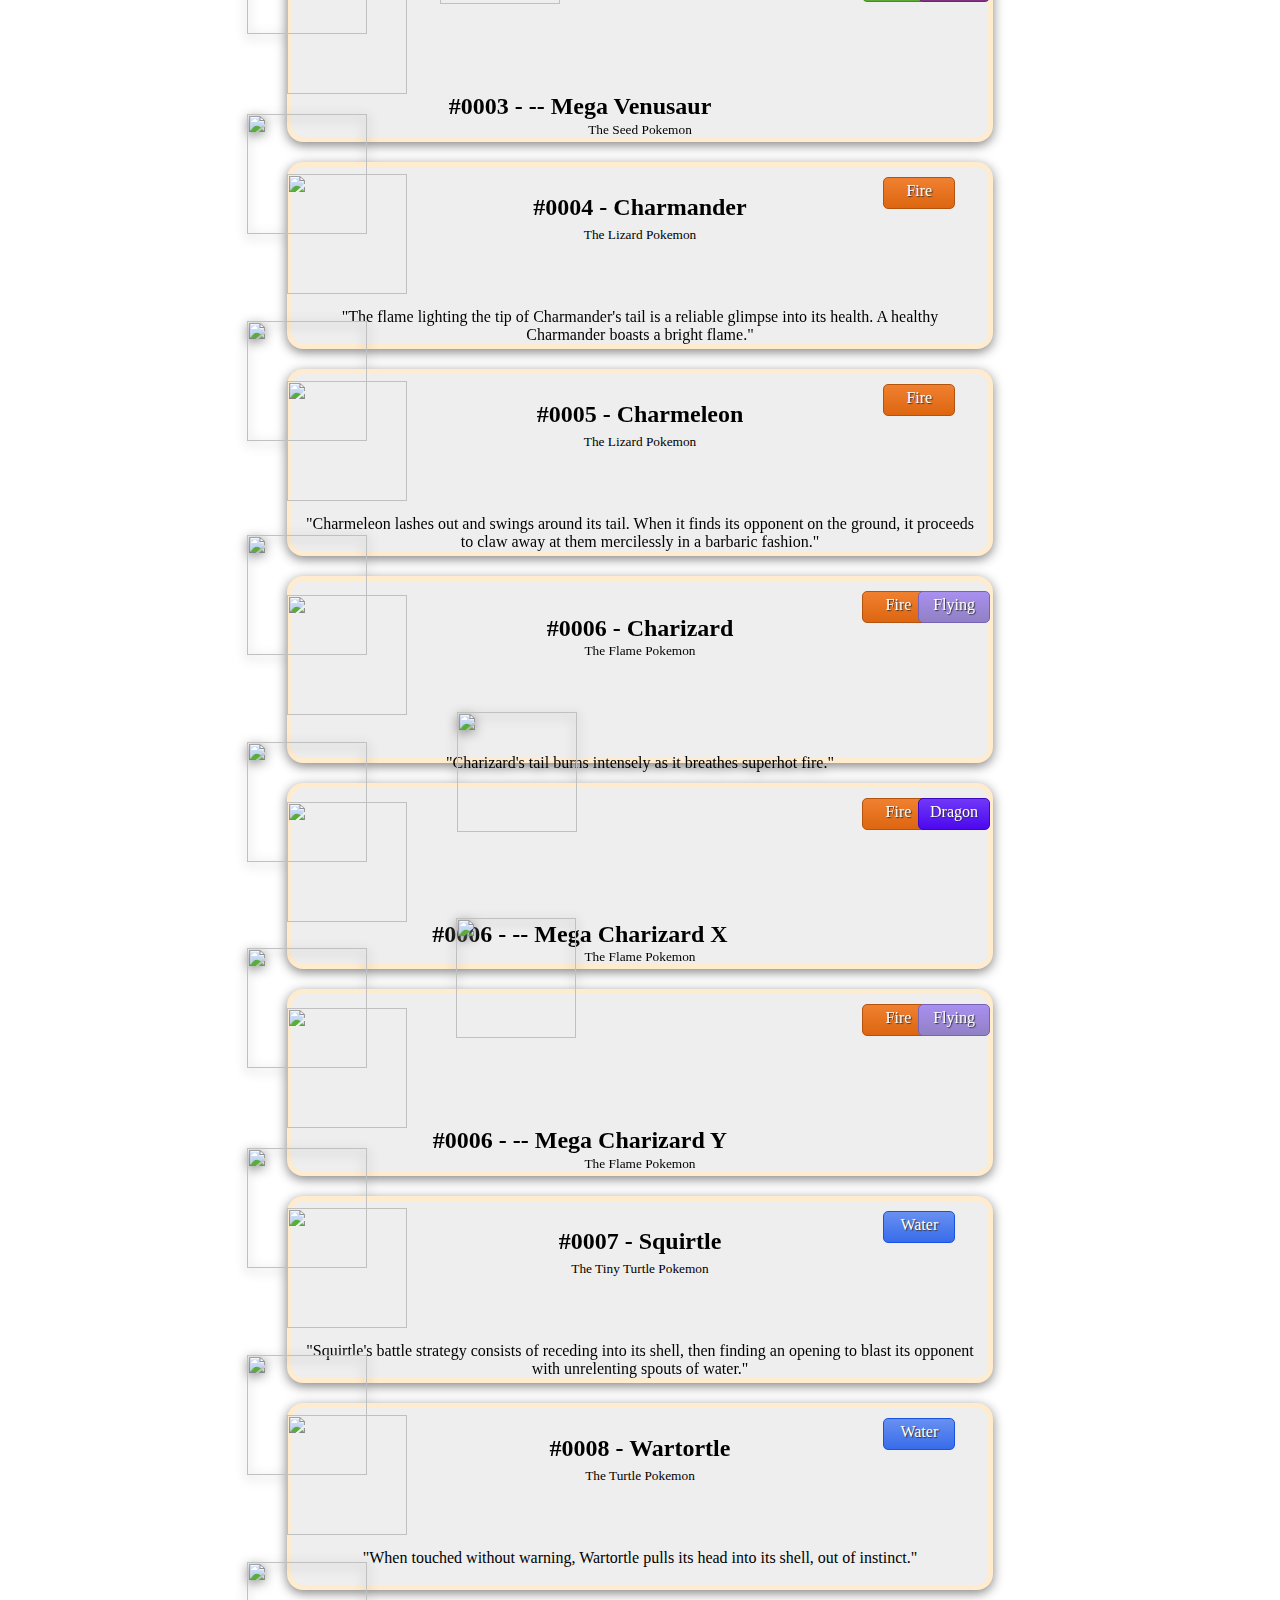
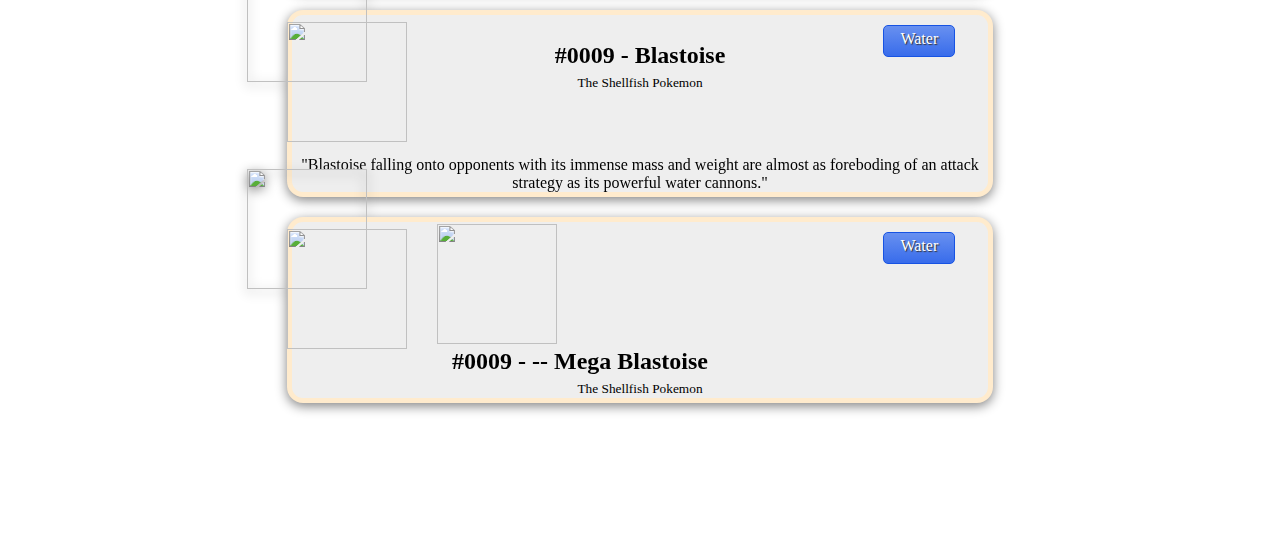
==== commit 84beedbe: "Update index.html" ====
--- a/index.html
+++ b/index.html
@@ -1,8 +1,11 @@
-<html>
-    <head>
+<html><head>
         <title>Online HTML Editor</title>
     <link rel="stylesheet" href="https://wither19.github.io/pkmnui/style.css">
-    <script src="https://cdn.jsdelivr.net/npm/jquery@3.7.1/dist/jquery.min.js"></script>
+    <script src="https://cdn.jsdelivr.net/npm/jquery@3.7.1/dist/jquery.min.js"></script><style type="text/css" id="operaUserStyle">
+  video {
+    filter: -opera-shader(url([data-uri]) -opera-args(0.25 calc(env(-opera-gx-accent-color-r)/255) calc(env(-opera-gx-accent-color-g)/255) calc(env(-opera-gx-accent-color-b)/255)));
+  }
+</style>
 </head>
 <body>    
     <pkmn><a class="Type normal">Normal</a><span>Tackle</span></pkmn>
@@ -61,7 +64,7 @@
     <a class="Type poison">Poison</a>
     <img src="https://raw.githubusercontent.com/Wither19/pokesprite/master/pokemon-gen7x/regular/venusaur-mega.png">
     <img src="https://raw.githubusercontent.com/Wither19/pokesprite/master/pokemon-gen7x/shiny/venusaur-mega.png">
-        <h1>#0003 - <img src="https://raw.githubusercontent.com/Wither19/pokesprite/master/pokemon-gen8/mega.png">Mega Venusaur</h1>
+        <h1>#0003 - -- Mega Venusaur<img src="https://raw.githubusercontent.com/Wither19/pokesprite/master/pokemon-gen8/mega.png"></h1>
         <sub>The Seed Pokemon</sub>
         <entry></entry>
     </pkmn>
@@ -99,7 +102,7 @@
     <a class="Type dragon">Dragon</a>
     <img src="https://raw.githubusercontent.com/Wither19/pokesprite/master/pokemon-gen7x/regular/charizard-mega-x.png">
     <img src="https://raw.githubusercontent.com/Wither19/pokesprite/master/pokemon-gen7x/shiny/charizard-mega-x.png">
-        <h1>#0006 - <img src="https://raw.githubusercontent.com/Wither19/pokesprite/master/pokemon-gen8/mega.png">Mega Charizard X</h1>
+        <h1>#0006 - -- Mega Charizard X<img src="https://raw.githubusercontent.com/Wither19/pokesprite/master/pokemon-gen8/mega.png"></h1>
         <sub>The Flame Pokemon</sub>
         <entry></entry>
     </pkmn>
@@ -109,7 +112,7 @@
     <a class="Type flying">Flying</a>
     <img src="https://raw.githubusercontent.com/Wither19/pokesprite/master/pokemon-gen7x/regular/charizard-mega-y.png">
     <img src="https://raw.githubusercontent.com/Wither19/pokesprite/master/pokemon-gen7x/shiny/charizard-mega-y.png">
-        <h1>#0006 - <img src="https://raw.githubusercontent.com/Wither19/pokesprite/master/pokemon-gen8/mega.png">Mega Charizard Y</h1>
+        <h1>#0006 - -- Mega Charizard Y<img src="https://raw.githubusercontent.com/Wither19/pokesprite/master/pokemon-gen8/mega.png"></h1>
         <sub>The Flame Pokemon</sub>
         <entry></entry>
     </pkmn>    
@@ -145,10 +148,11 @@
     <a class="Type water">Water</a>
     <img src="https://raw.githubusercontent.com/Wither19/pokesprite/master/pokemon-gen7x/regular/blastoise-mega.png">
     <img src="https://raw.githubusercontent.com/Wither19/pokesprite/master/pokemon-gen7x/shiny/blastoise-mega.png">
-        <h1>#0009 - <img src="https://raw.githubusercontent.com/Wither19/pokesprite/master/pokemon-gen8/mega.png">Mega Blastoise</h1>
+        <h1>#0009  - -- Mega Blastoise<img src="https://raw.githubusercontent.com/Wither19/pokesprite/master/pokemon-gen8/mega.png"></h1>
         <sub>The Shellfish Pokemon</sub>
         <entry></entry>
     </pkmn>    
     
-    </body>
-    </html>
+    
+    
+</body></html>
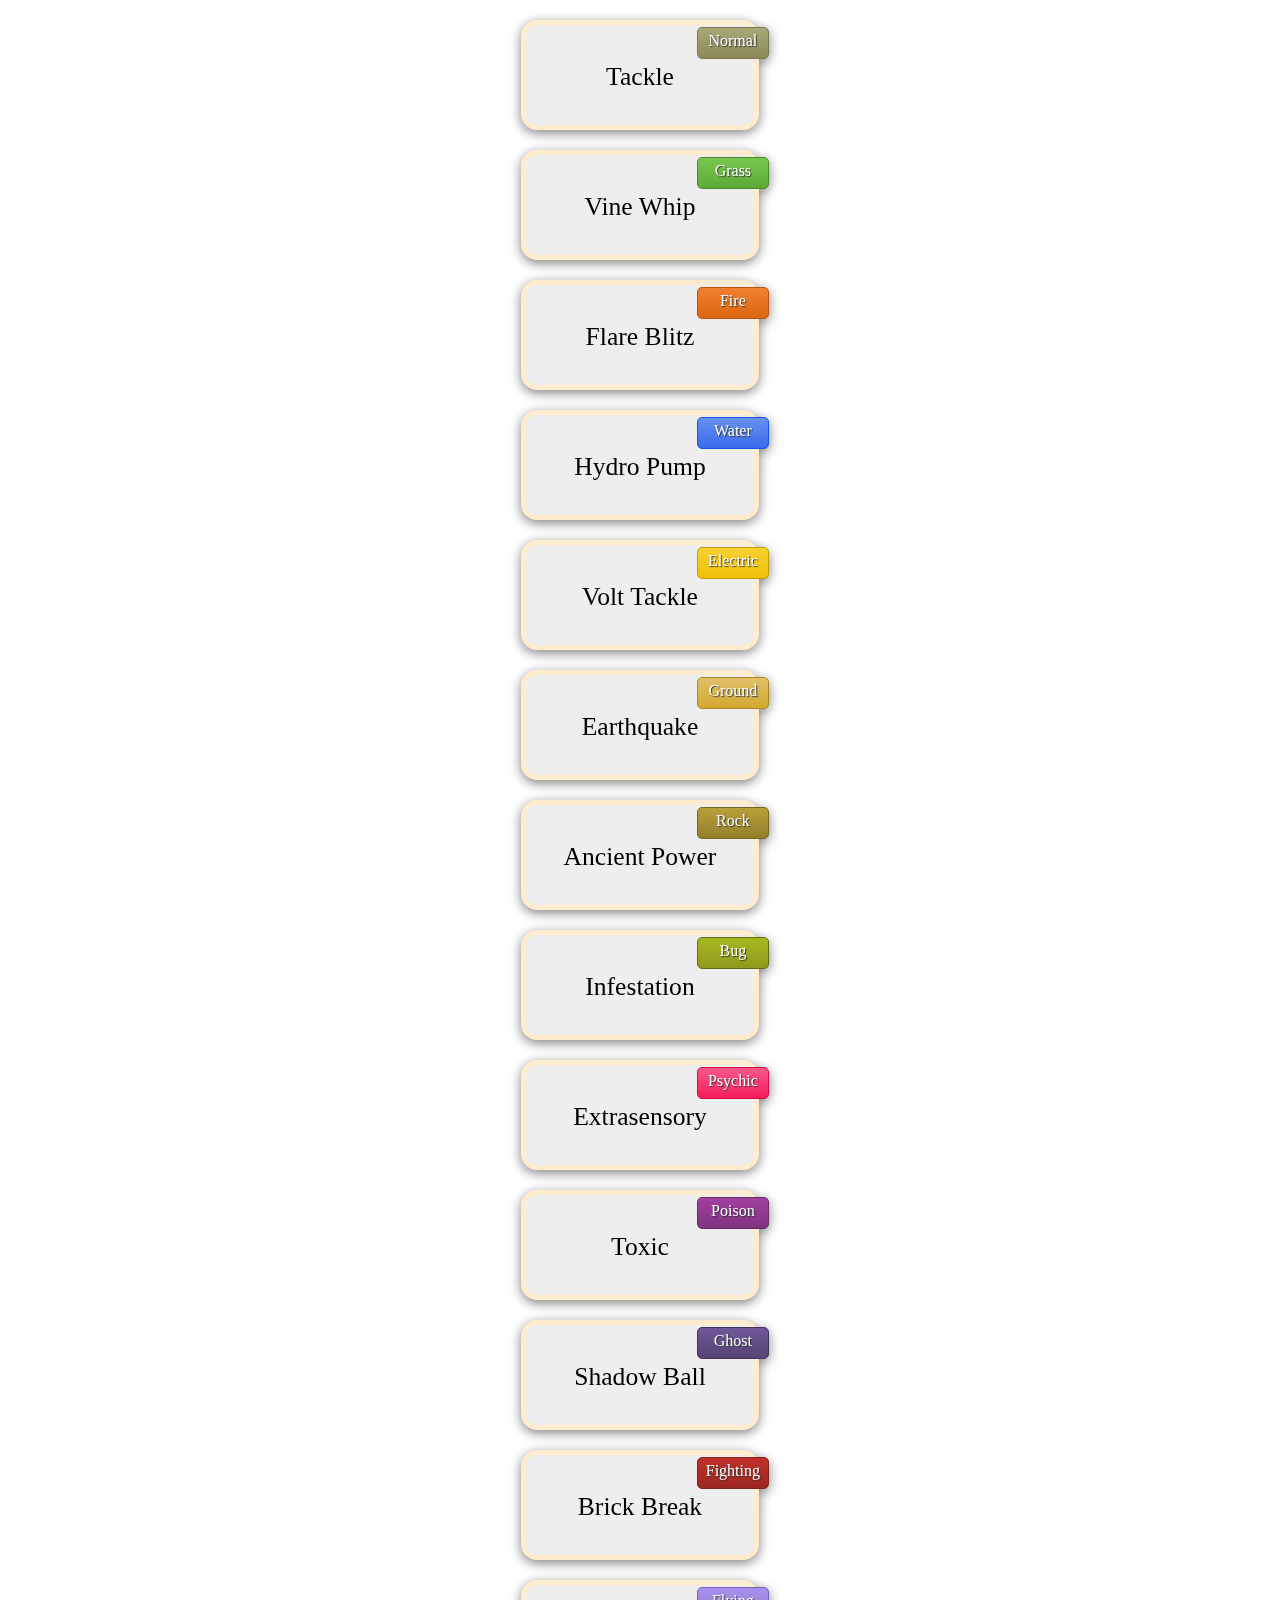
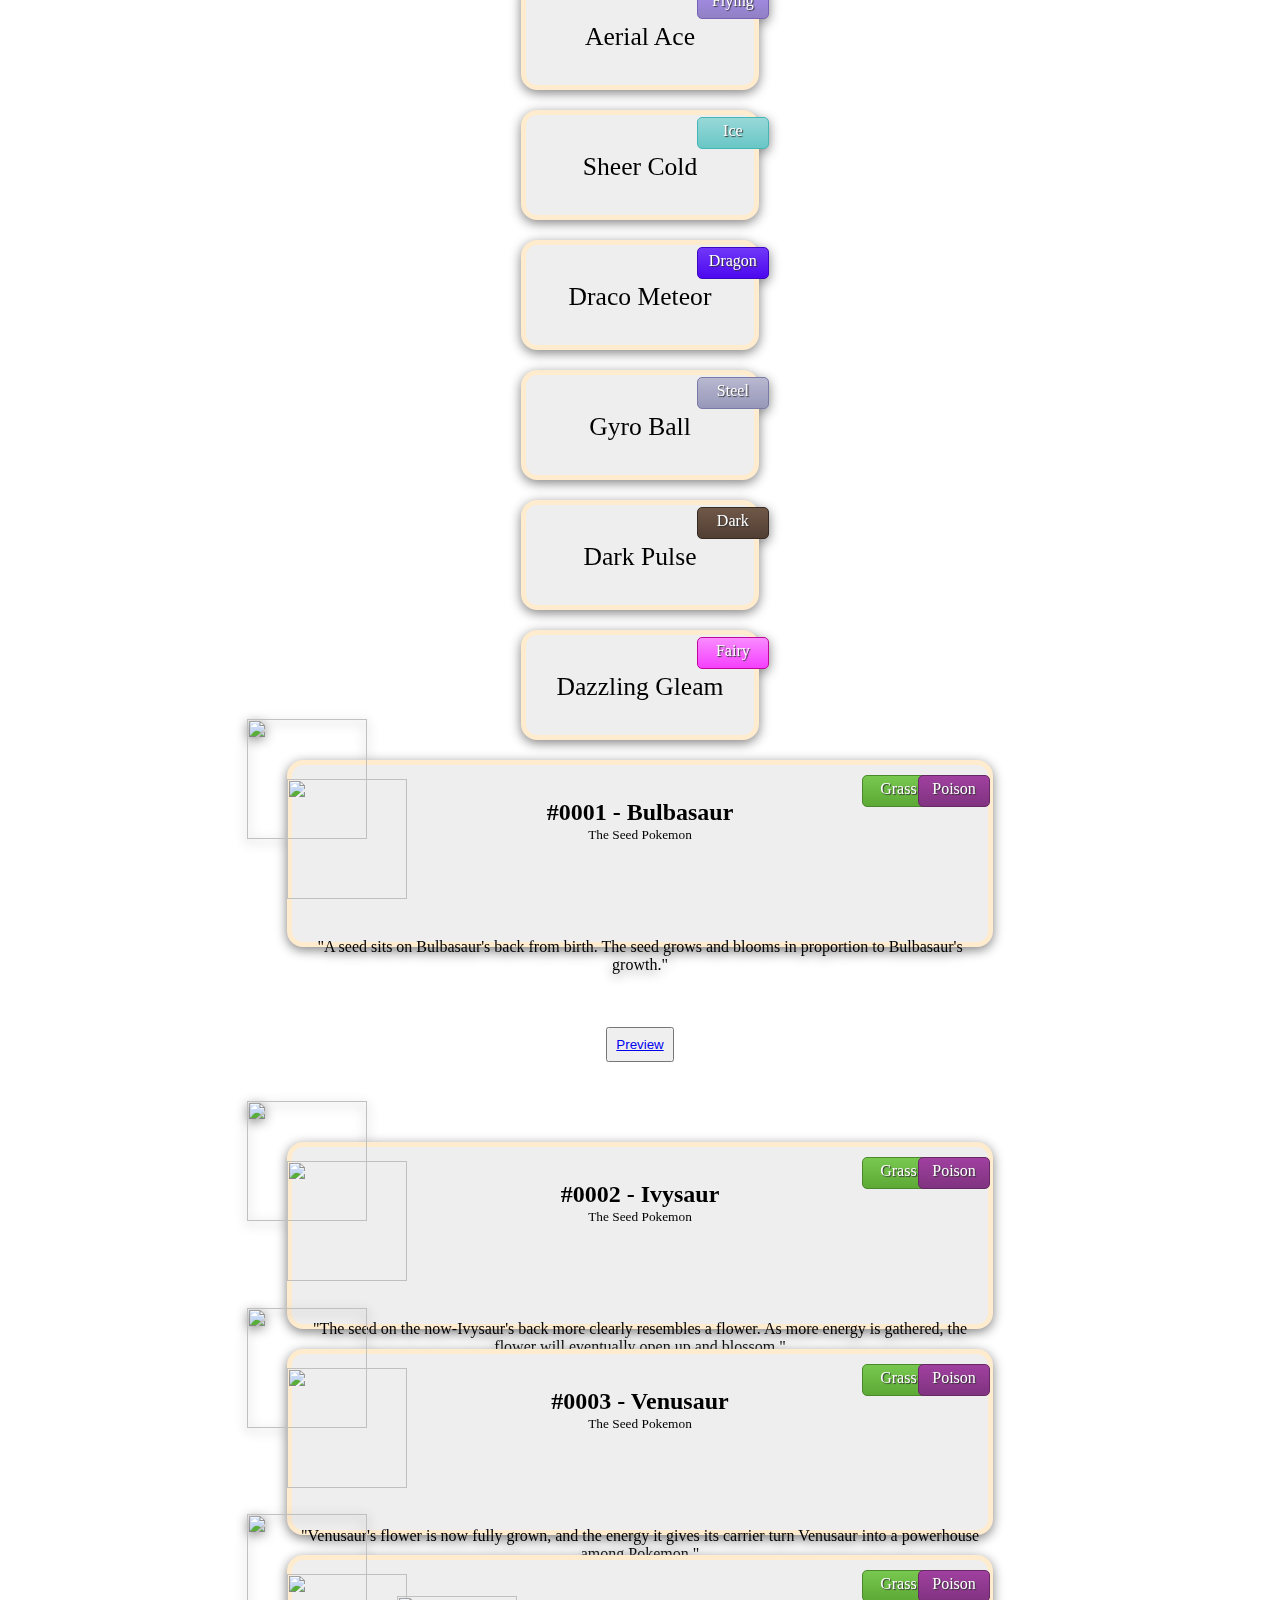
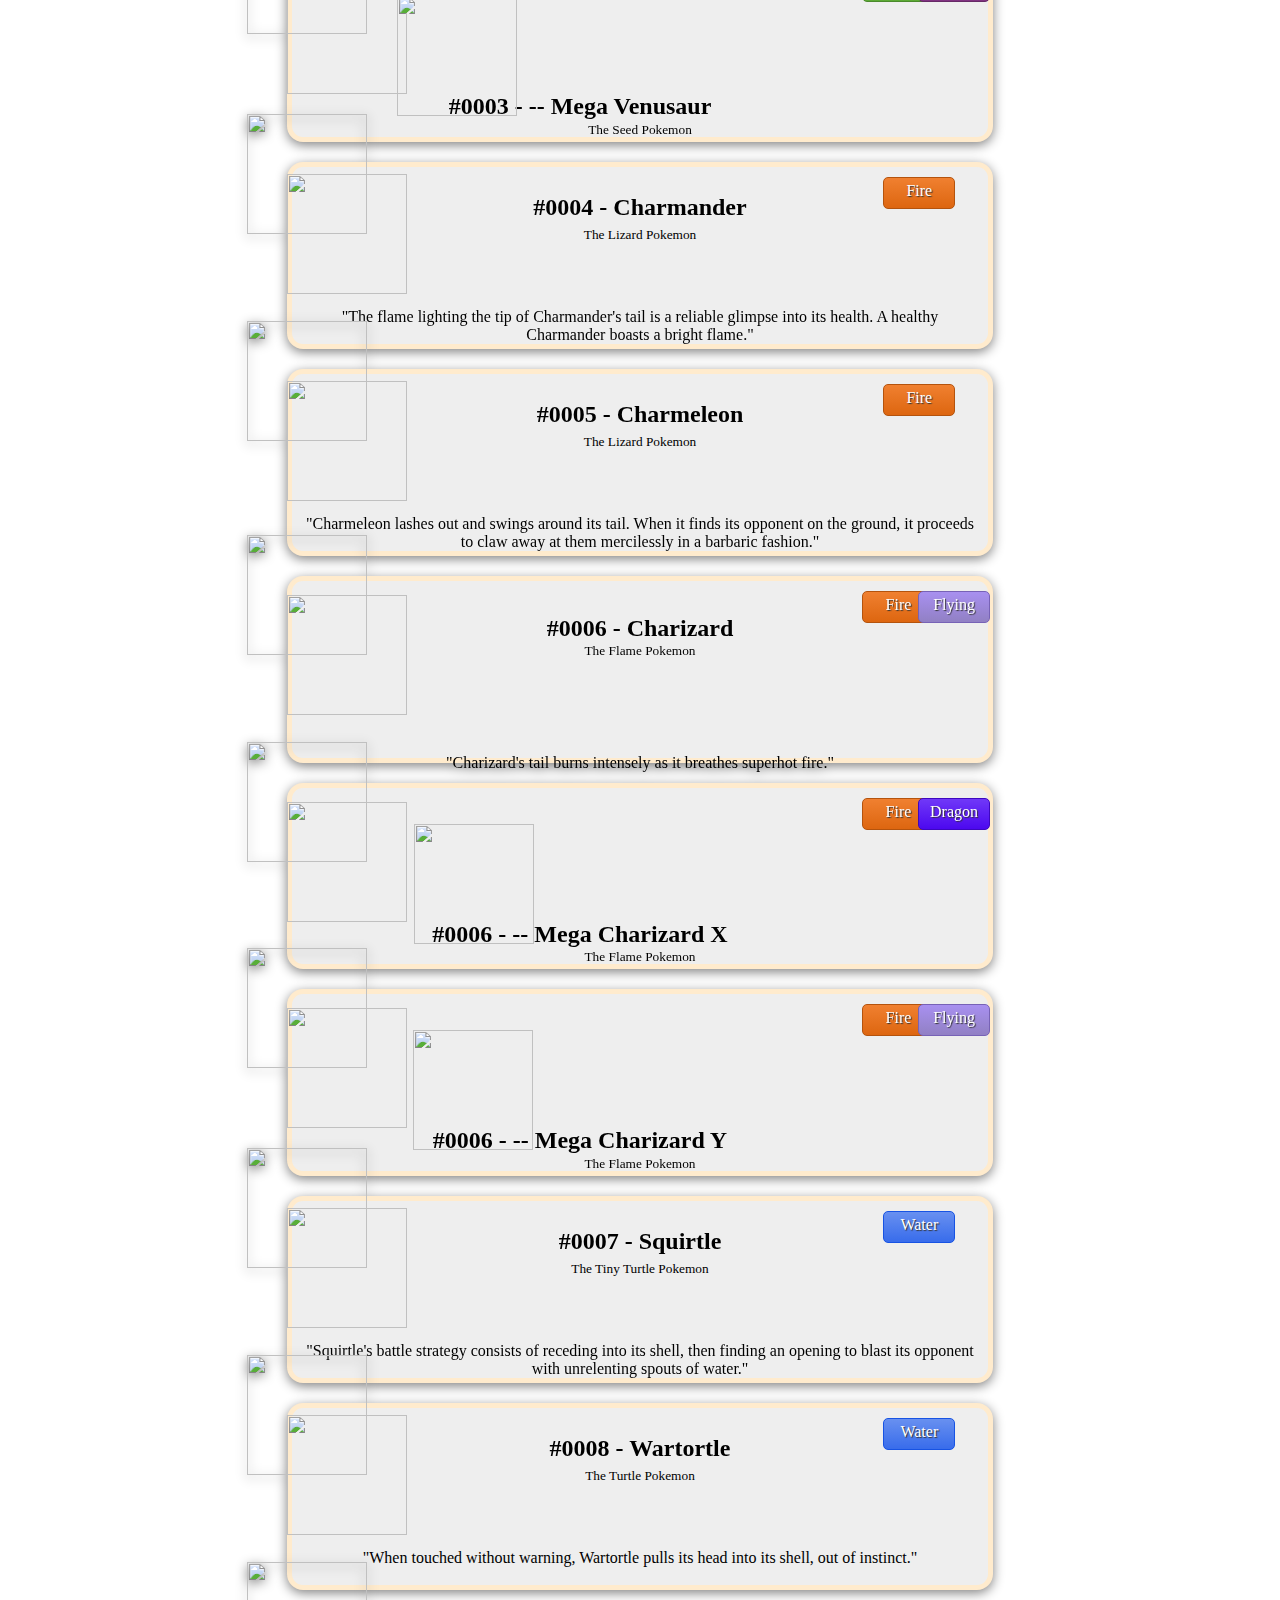
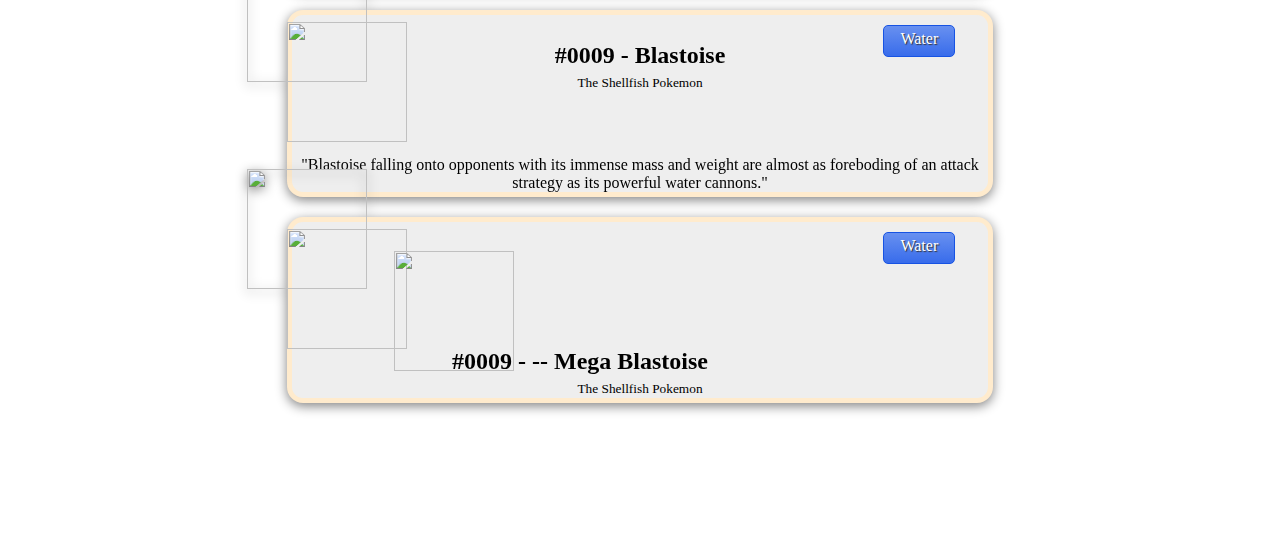
==== commit 186b0261: "Update index.html" ====
--- a/index.html
+++ b/index.html
@@ -64,7 +64,7 @@
     <a class="Type poison">Poison</a>
     <img src="https://raw.githubusercontent.com/Wither19/pokesprite/master/pokemon-gen7x/regular/venusaur-mega.png">
     <img src="https://raw.githubusercontent.com/Wither19/pokesprite/master/pokemon-gen7x/shiny/venusaur-mega.png">
-        <h1>#0003 - -- Mega Venusaur<img src="https://raw.githubusercontent.com/Wither19/pokesprite/master/pokemon-gen8/mega.png"></h1>
+        <h1>#0003 - -- Mega Venusaur<img src="https://wither19.github.io/pkmnui/dosc/assets/images/mega.png"></h1>
         <sub>The Seed Pokemon</sub>
         <entry></entry>
     </pkmn>
@@ -102,7 +102,7 @@
     <a class="Type dragon">Dragon</a>
     <img src="https://raw.githubusercontent.com/Wither19/pokesprite/master/pokemon-gen7x/regular/charizard-mega-x.png">
     <img src="https://raw.githubusercontent.com/Wither19/pokesprite/master/pokemon-gen7x/shiny/charizard-mega-x.png">
-        <h1>#0006 - -- Mega Charizard X<img src="https://raw.githubusercontent.com/Wither19/pokesprite/master/pokemon-gen8/mega.png"></h1>
+        <h1>#0006 - -- Mega Charizard X<img src="https://wither19.github.io/pkmnui/dosc/assets/images/mega.png"></h1>
         <sub>The Flame Pokemon</sub>
         <entry></entry>
     </pkmn>
@@ -112,7 +112,7 @@
     <a class="Type flying">Flying</a>
     <img src="https://raw.githubusercontent.com/Wither19/pokesprite/master/pokemon-gen7x/regular/charizard-mega-y.png">
     <img src="https://raw.githubusercontent.com/Wither19/pokesprite/master/pokemon-gen7x/shiny/charizard-mega-y.png">
-        <h1>#0006 - -- Mega Charizard Y<img src="https://raw.githubusercontent.com/Wither19/pokesprite/master/pokemon-gen8/mega.png"></h1>
+        <h1>#0006 - -- Mega Charizard Y<img src="https://wither19.github.io/pkmnui/dosc/assets/images/mega.png"></h1>
         <sub>The Flame Pokemon</sub>
         <entry></entry>
     </pkmn>    
@@ -148,7 +148,7 @@
     <a class="Type water">Water</a>
     <img src="https://raw.githubusercontent.com/Wither19/pokesprite/master/pokemon-gen7x/regular/blastoise-mega.png">
     <img src="https://raw.githubusercontent.com/Wither19/pokesprite/master/pokemon-gen7x/shiny/blastoise-mega.png">
-        <h1>#0009  - -- Mega Blastoise<img src="https://raw.githubusercontent.com/Wither19/pokesprite/master/pokemon-gen8/mega.png"></h1>
+        <h1>#0009  - -- Mega Blastoise<img src="https://wither19.github.io/pkmnui/dosc/assets/images/mega.png"></h1>
         <sub>The Shellfish Pokemon</sub>
         <entry></entry>
     </pkmn>    
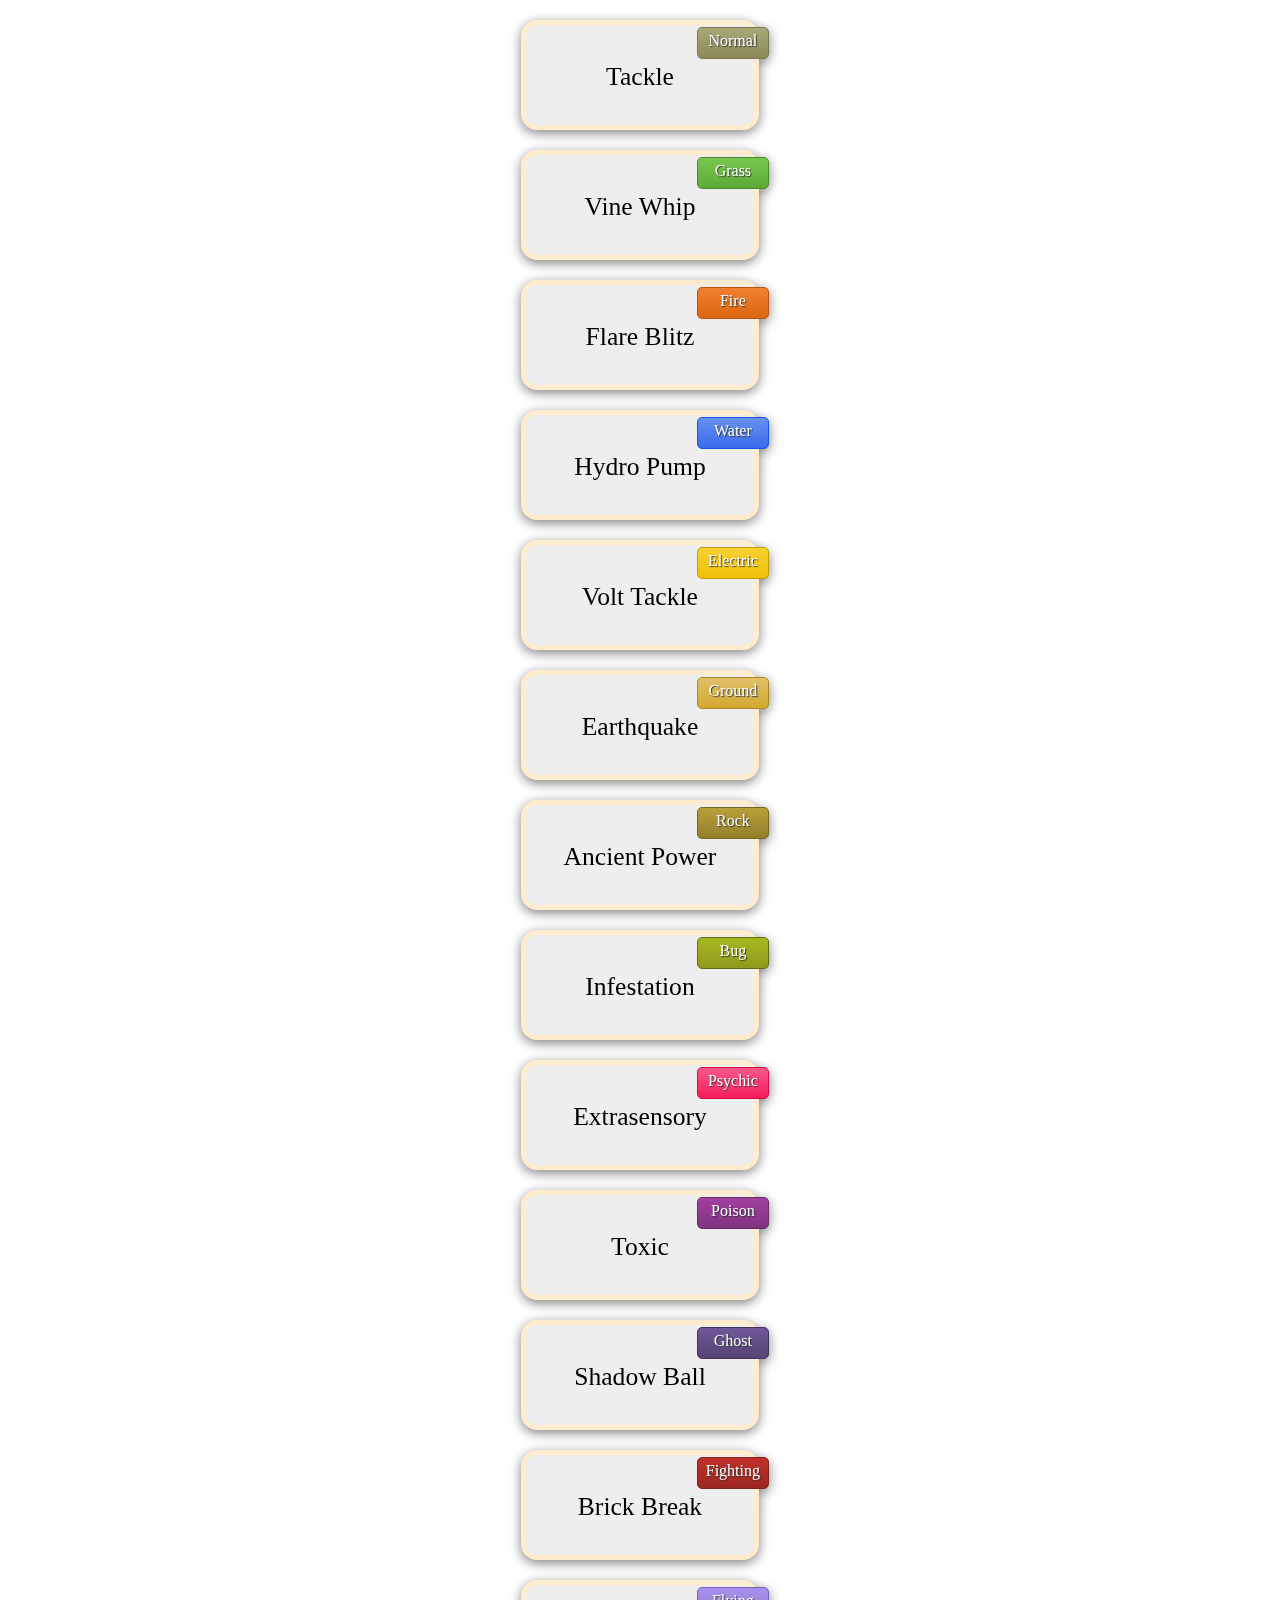
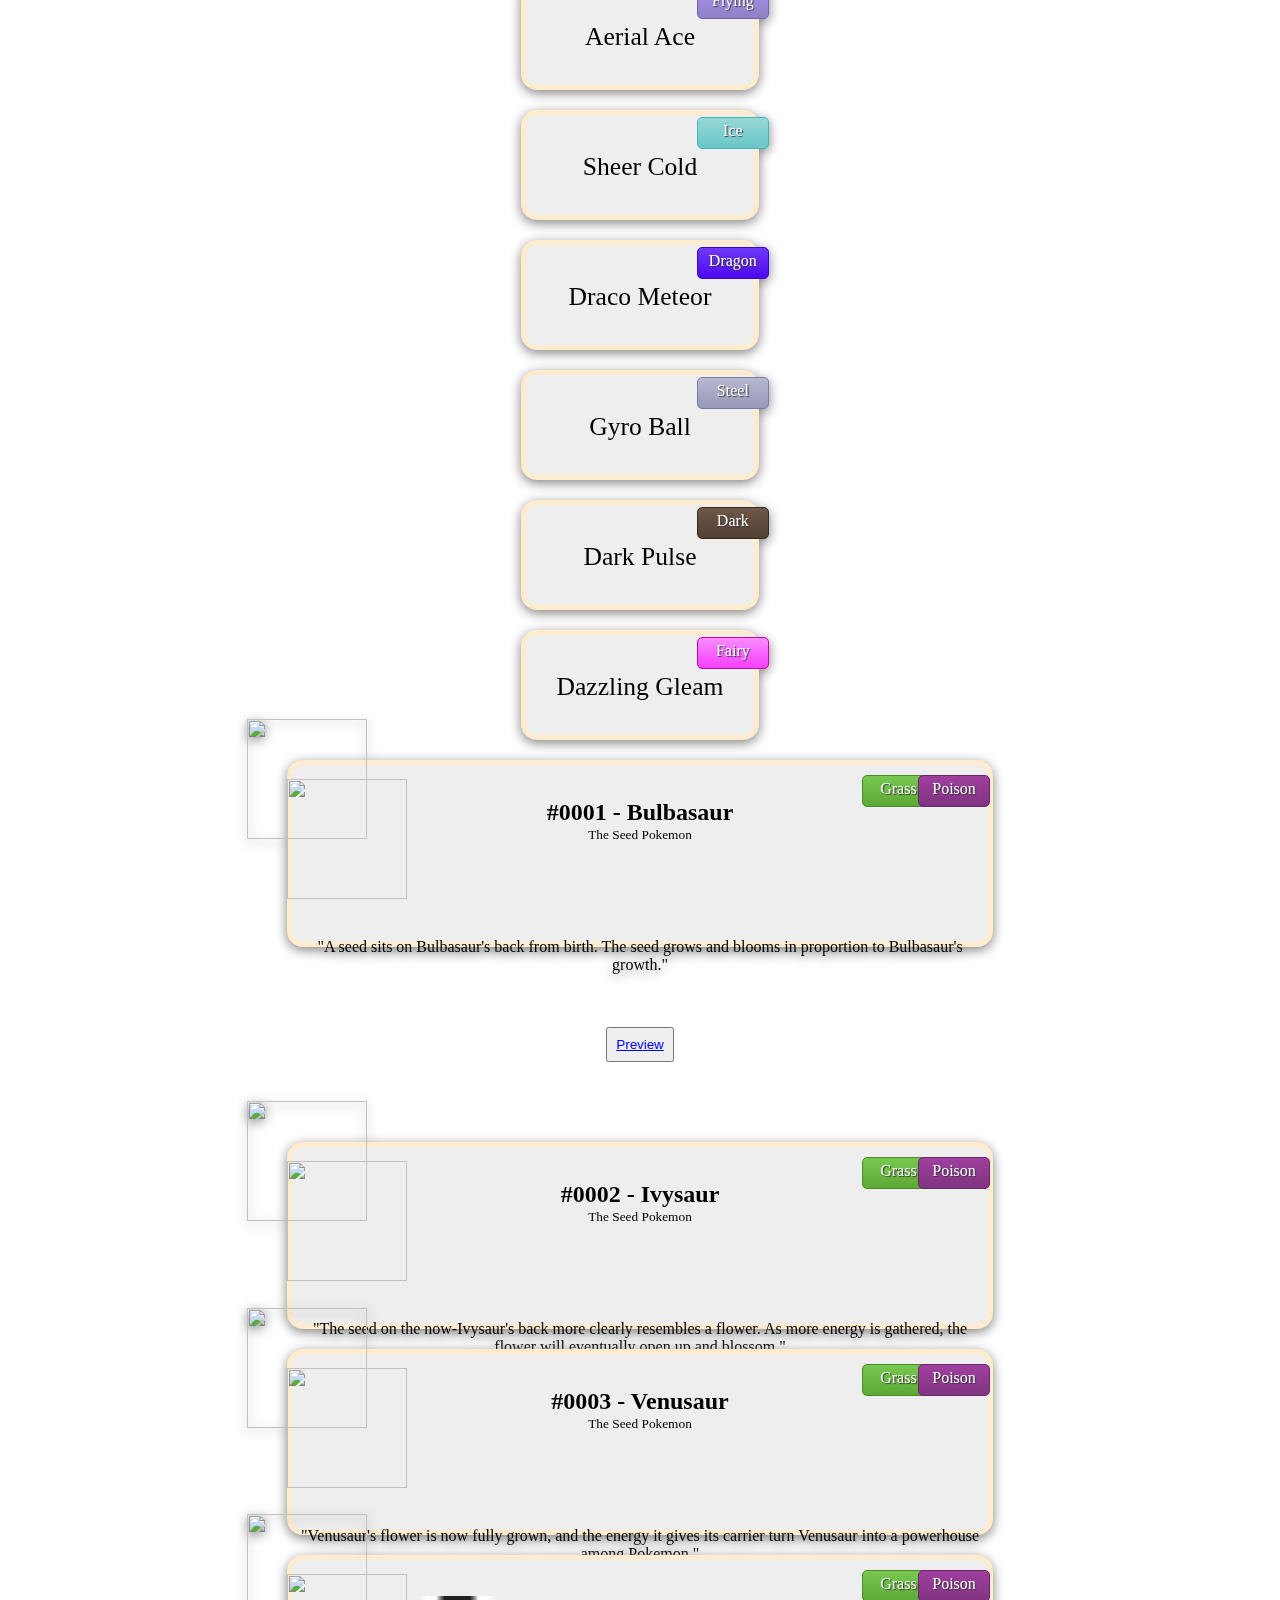
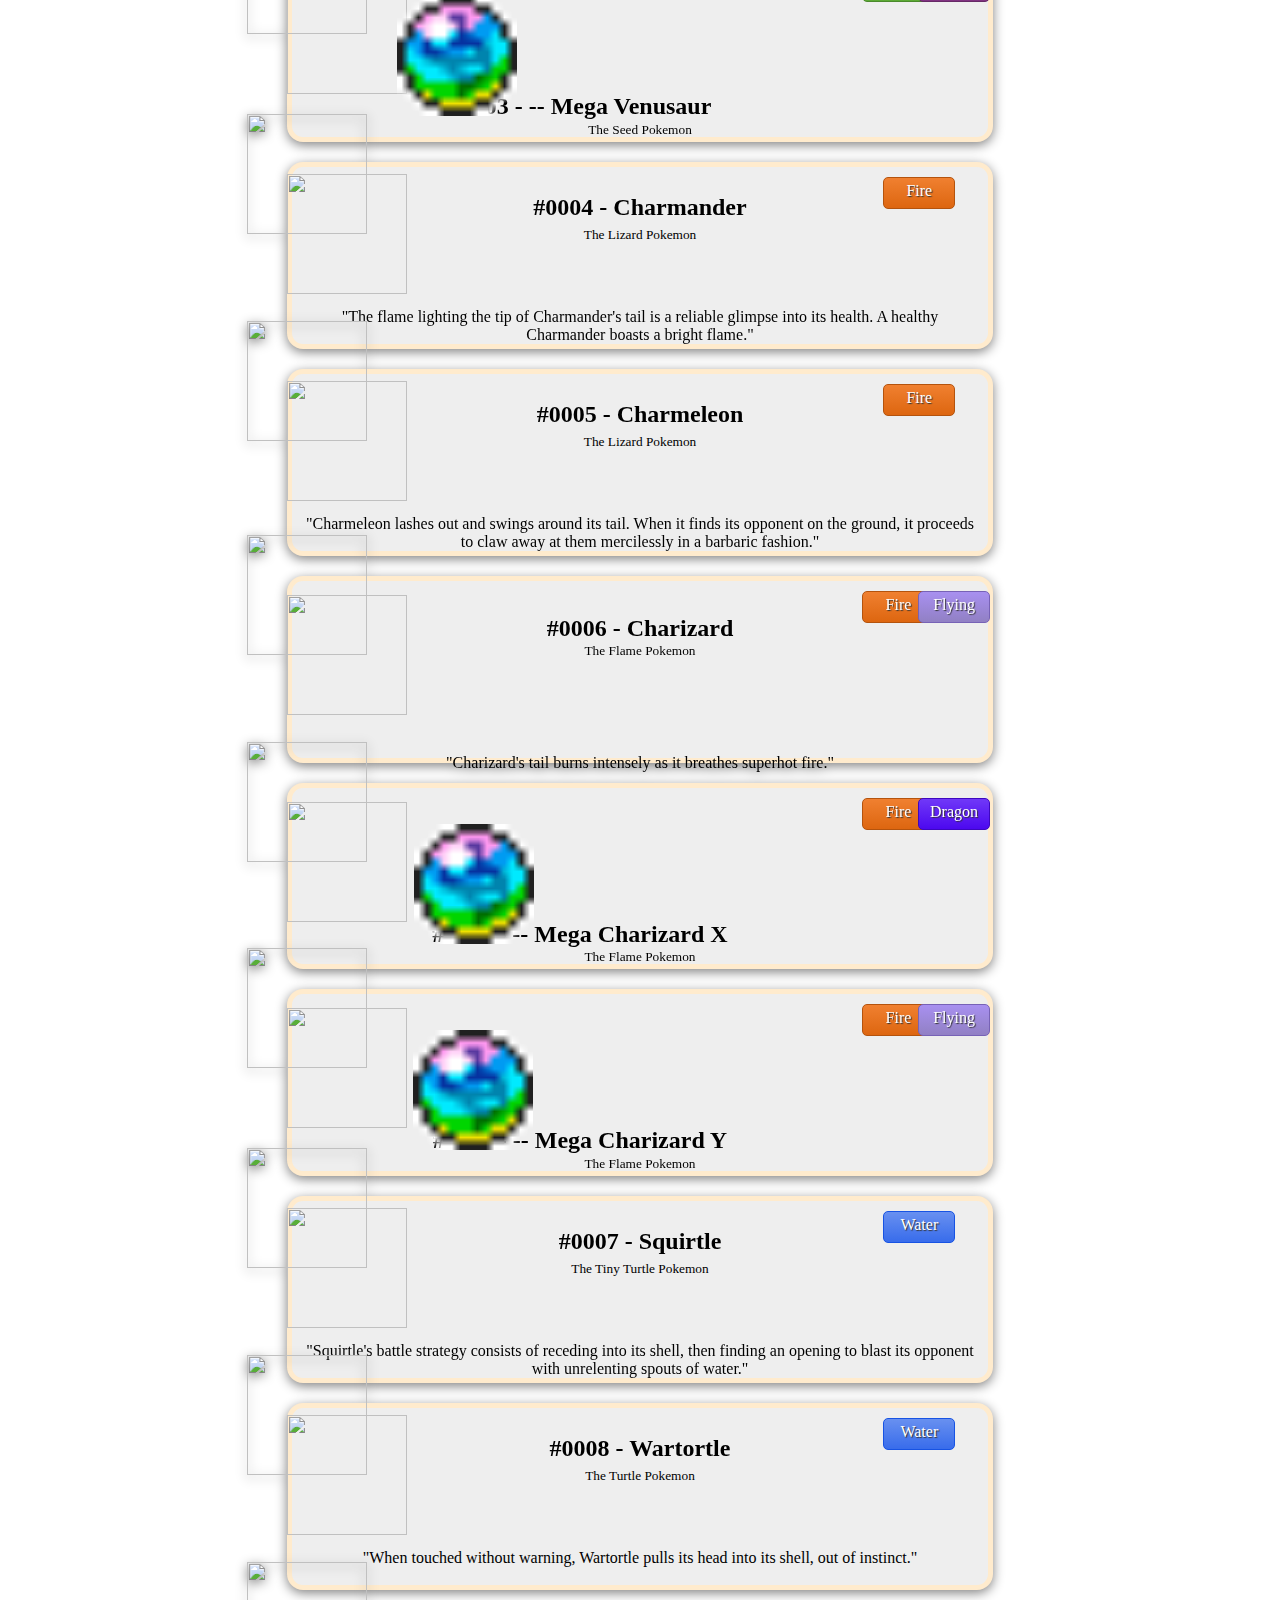
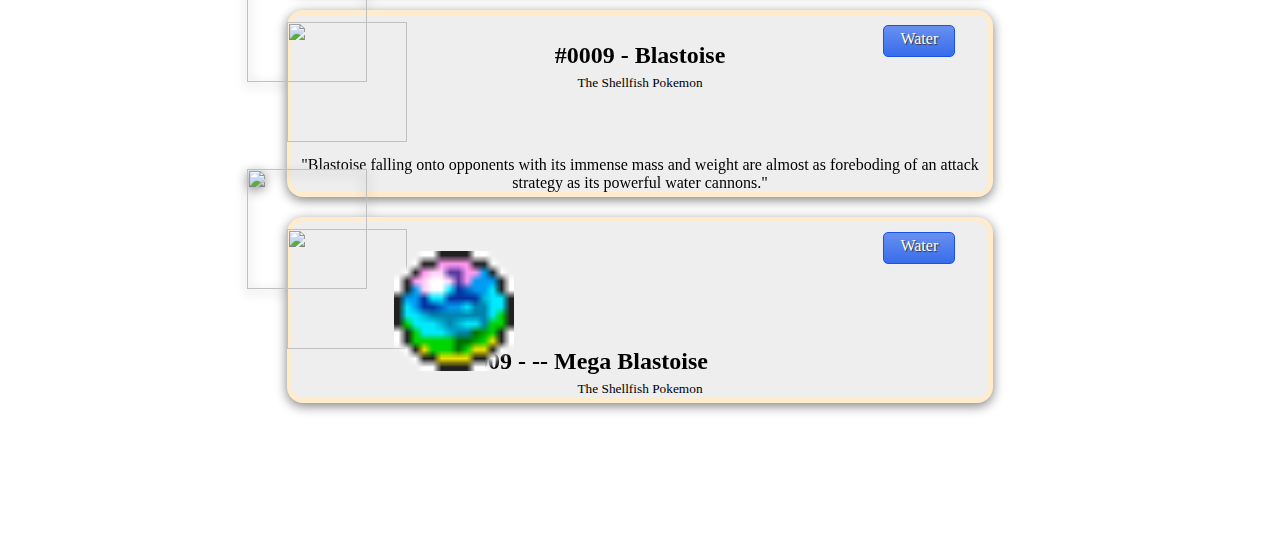
==== commit 4ba26c4d: "Update index.html" ====
--- a/index.html
+++ b/index.html
@@ -64,7 +64,7 @@
     <a class="Type poison">Poison</a>
     <img src="https://raw.githubusercontent.com/Wither19/pokesprite/master/pokemon-gen7x/regular/venusaur-mega.png">
     <img src="https://raw.githubusercontent.com/Wither19/pokesprite/master/pokemon-gen7x/shiny/venusaur-mega.png">
-        <h1>#0003 - -- Mega Venusaur<img src="https://wither19.github.io/pkmnui/dosc/assets/images/mega.png"></h1>
+        <h1>#0003 - -- Mega Venusaur<img src="https://wither19.github.io/pkmnui/docs/assets/images/mega.png"></h1>
         <sub>The Seed Pokemon</sub>
         <entry></entry>
     </pkmn>
@@ -102,7 +102,7 @@
     <a class="Type dragon">Dragon</a>
     <img src="https://raw.githubusercontent.com/Wither19/pokesprite/master/pokemon-gen7x/regular/charizard-mega-x.png">
     <img src="https://raw.githubusercontent.com/Wither19/pokesprite/master/pokemon-gen7x/shiny/charizard-mega-x.png">
-        <h1>#0006 - -- Mega Charizard X<img src="https://wither19.github.io/pkmnui/dosc/assets/images/mega.png"></h1>
+        <h1>#0006 - -- Mega Charizard X<img src="https://wither19.github.io/pkmnui/docs/assets/images/mega.png"></h1>
         <sub>The Flame Pokemon</sub>
         <entry></entry>
     </pkmn>
@@ -112,7 +112,7 @@
     <a class="Type flying">Flying</a>
     <img src="https://raw.githubusercontent.com/Wither19/pokesprite/master/pokemon-gen7x/regular/charizard-mega-y.png">
     <img src="https://raw.githubusercontent.com/Wither19/pokesprite/master/pokemon-gen7x/shiny/charizard-mega-y.png">
-        <h1>#0006 - -- Mega Charizard Y<img src="https://wither19.github.io/pkmnui/dosc/assets/images/mega.png"></h1>
+        <h1>#0006 - -- Mega Charizard Y<img src="https://wither19.github.io/pkmnui/docs/assets/images/mega.png"></h1>
         <sub>The Flame Pokemon</sub>
         <entry></entry>
     </pkmn>    
@@ -148,7 +148,7 @@
     <a class="Type water">Water</a>
     <img src="https://raw.githubusercontent.com/Wither19/pokesprite/master/pokemon-gen7x/regular/blastoise-mega.png">
     <img src="https://raw.githubusercontent.com/Wither19/pokesprite/master/pokemon-gen7x/shiny/blastoise-mega.png">
-        <h1>#0009  - -- Mega Blastoise<img src="https://wither19.github.io/pkmnui/dosc/assets/images/mega.png"></h1>
+        <h1>#0009  - -- Mega Blastoise<img src="https://wither19.github.io/pkmnui/docs/assets/images/mega.png"></h1>
         <sub>The Shellfish Pokemon</sub>
         <entry></entry>
     </pkmn>    
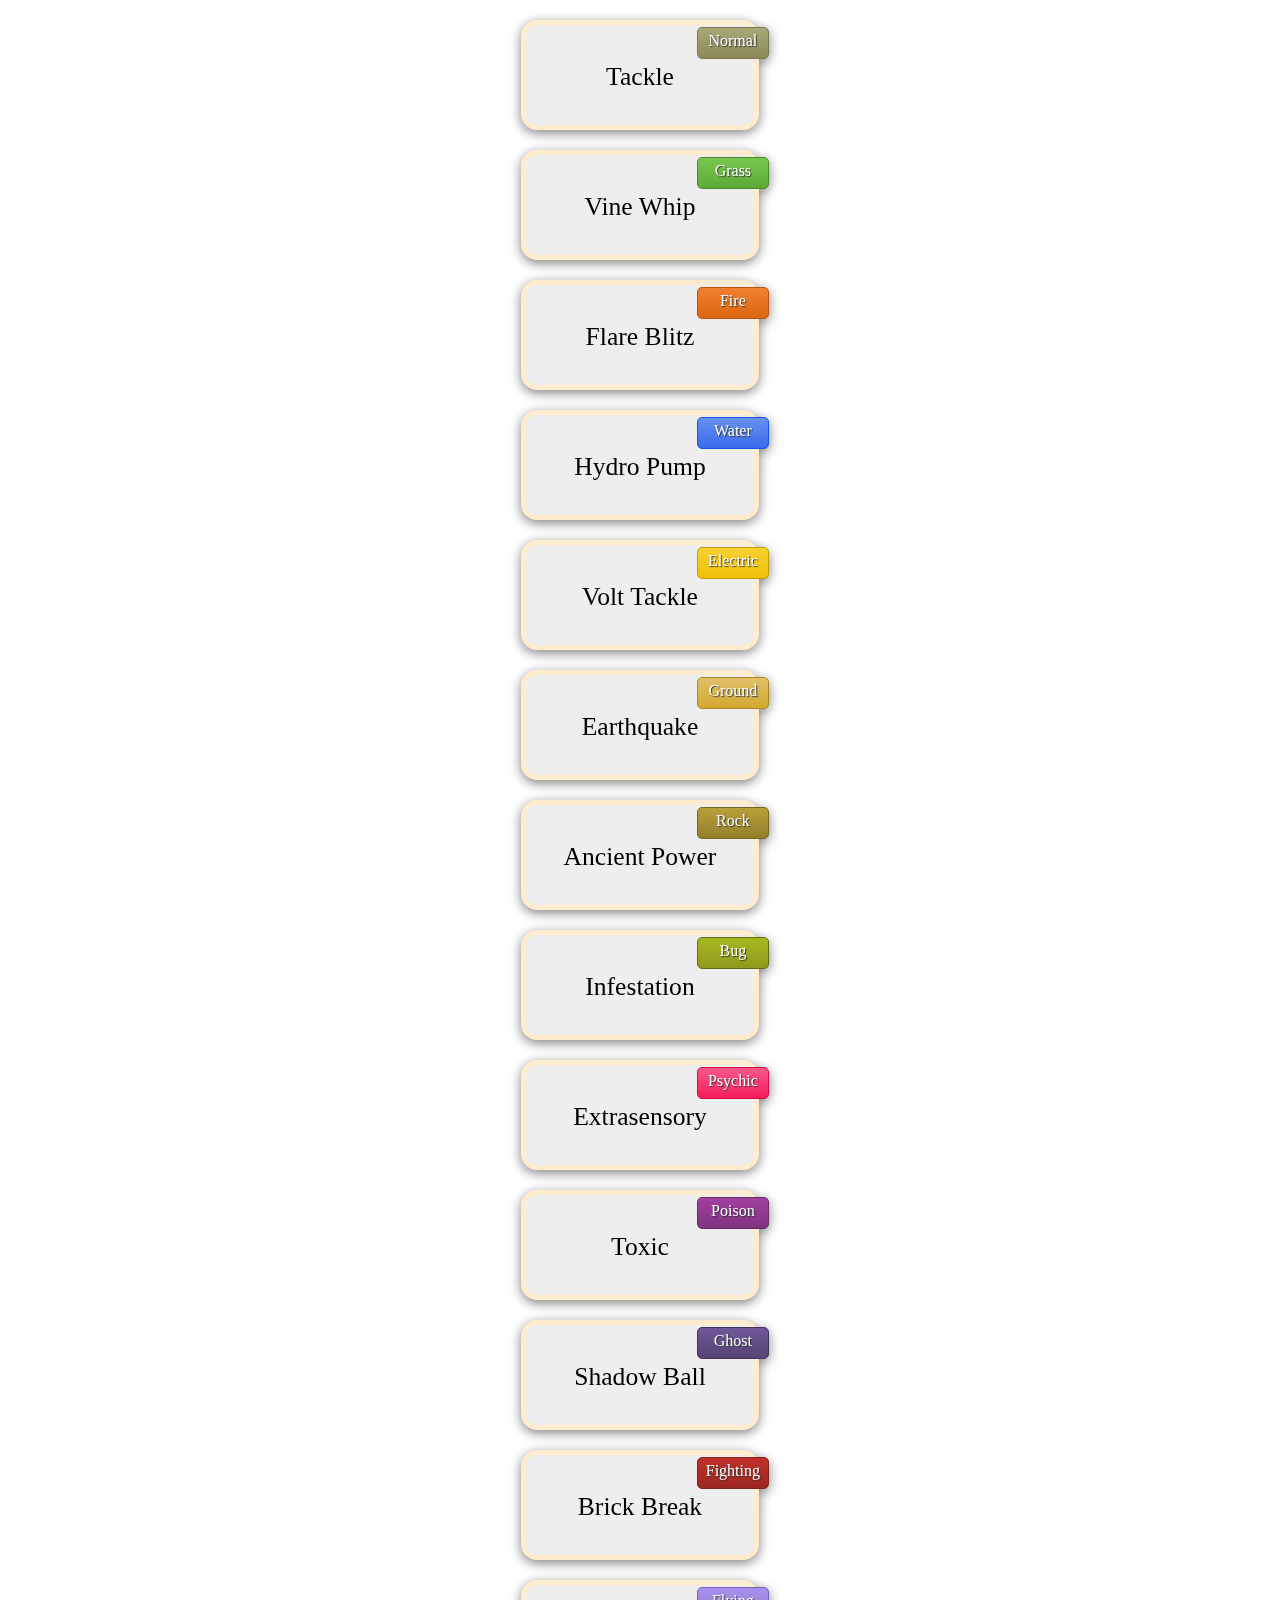
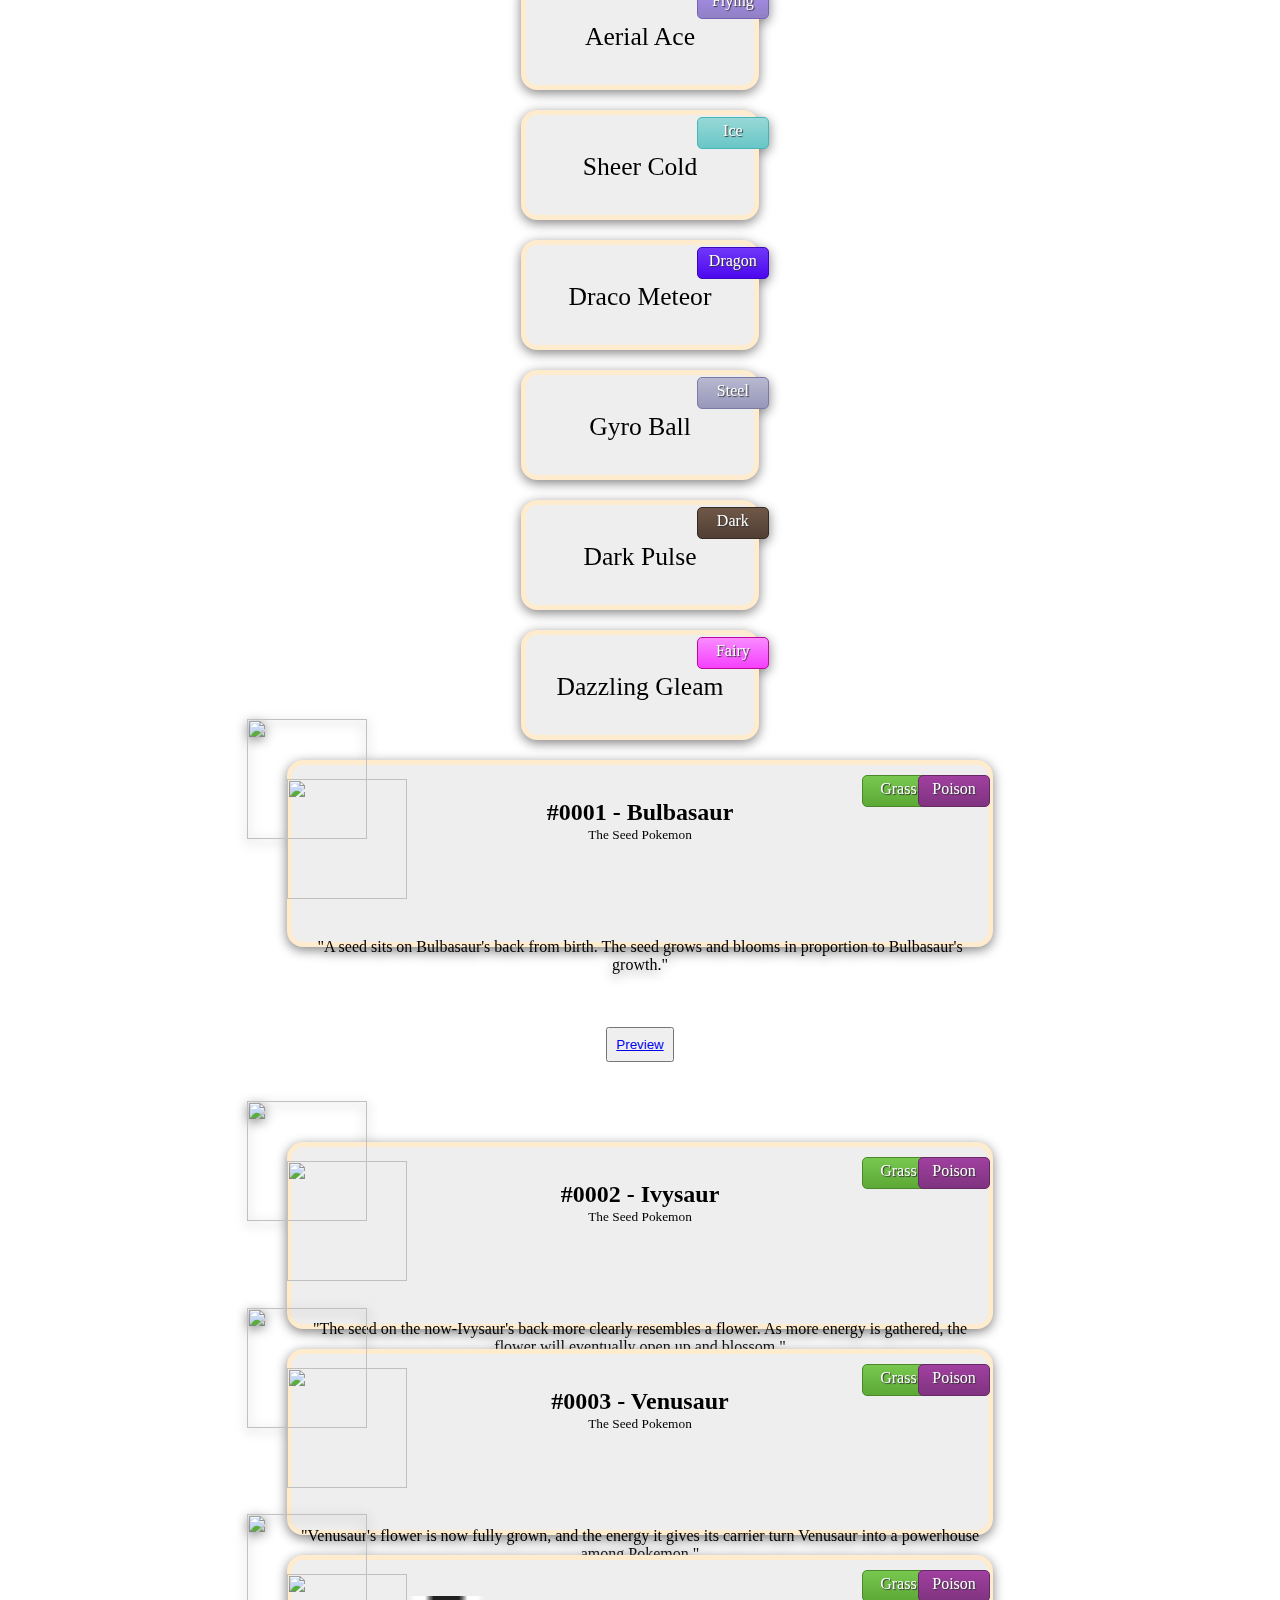
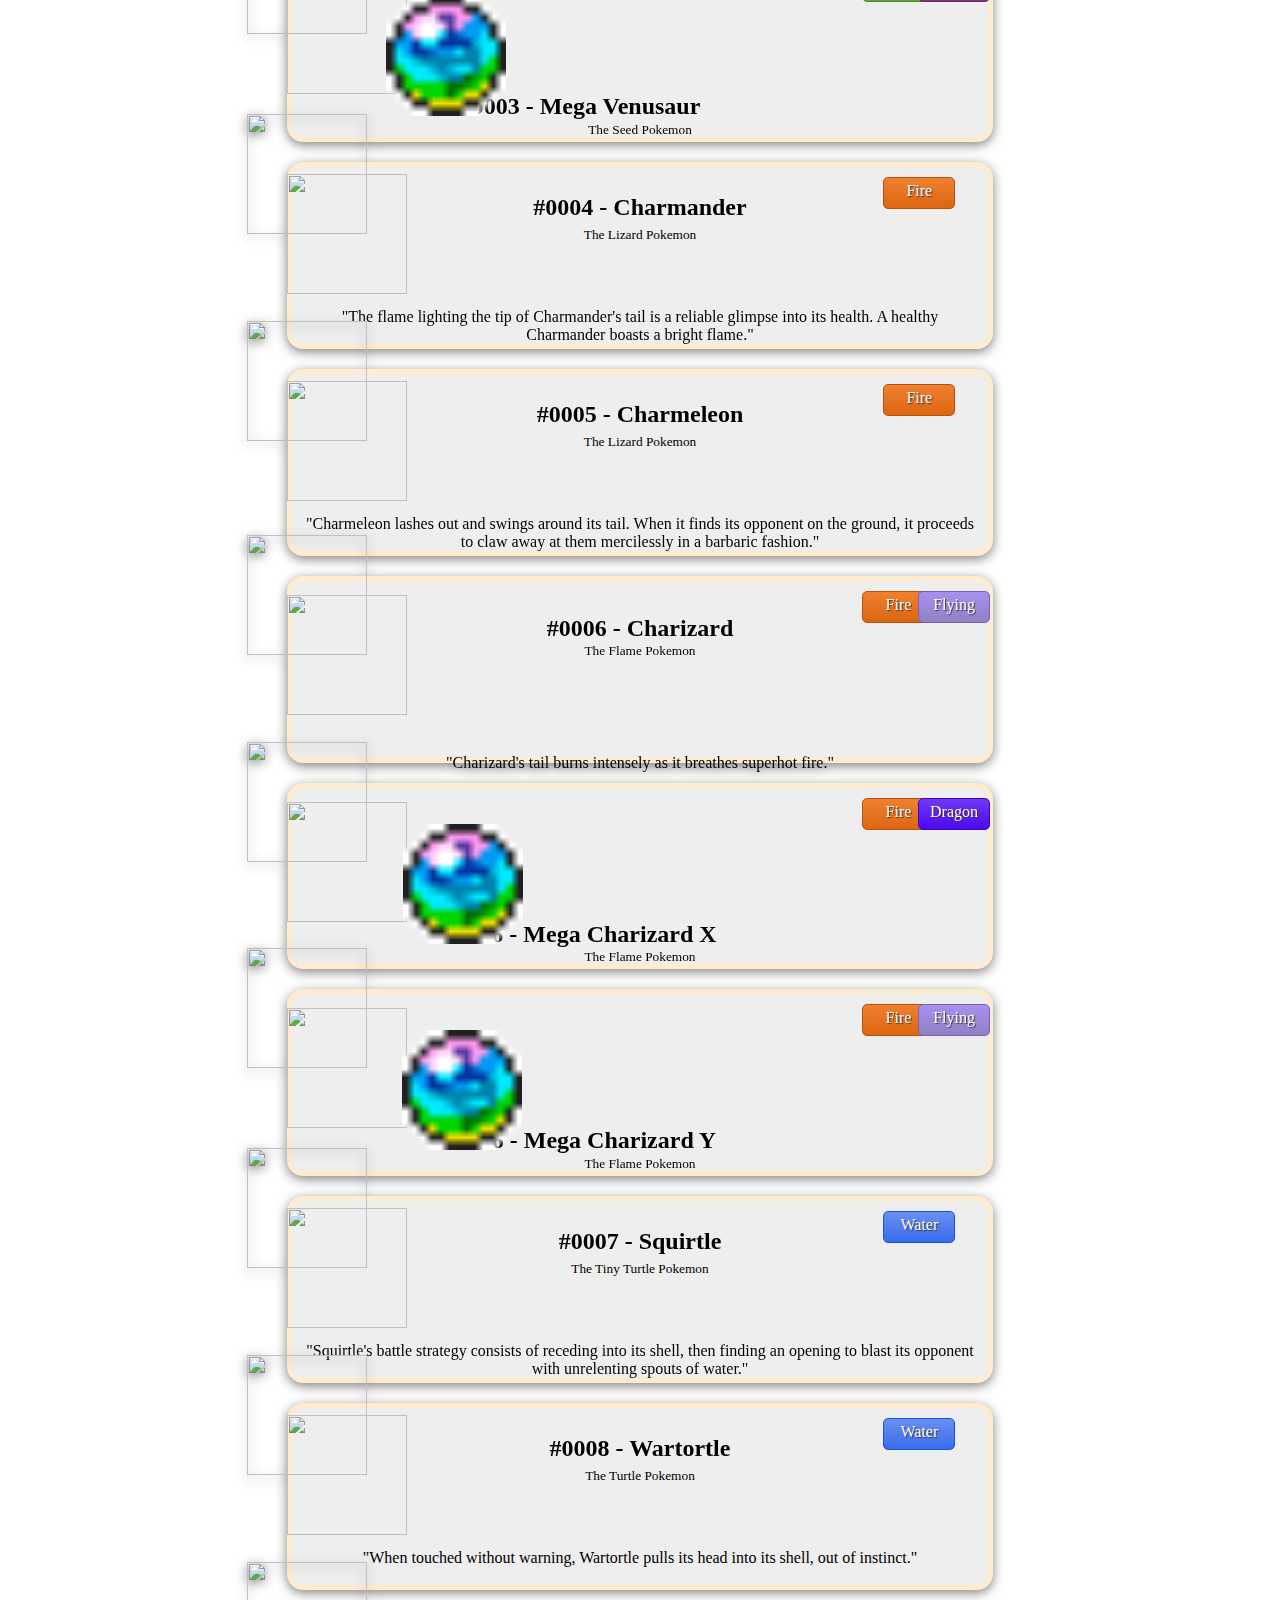
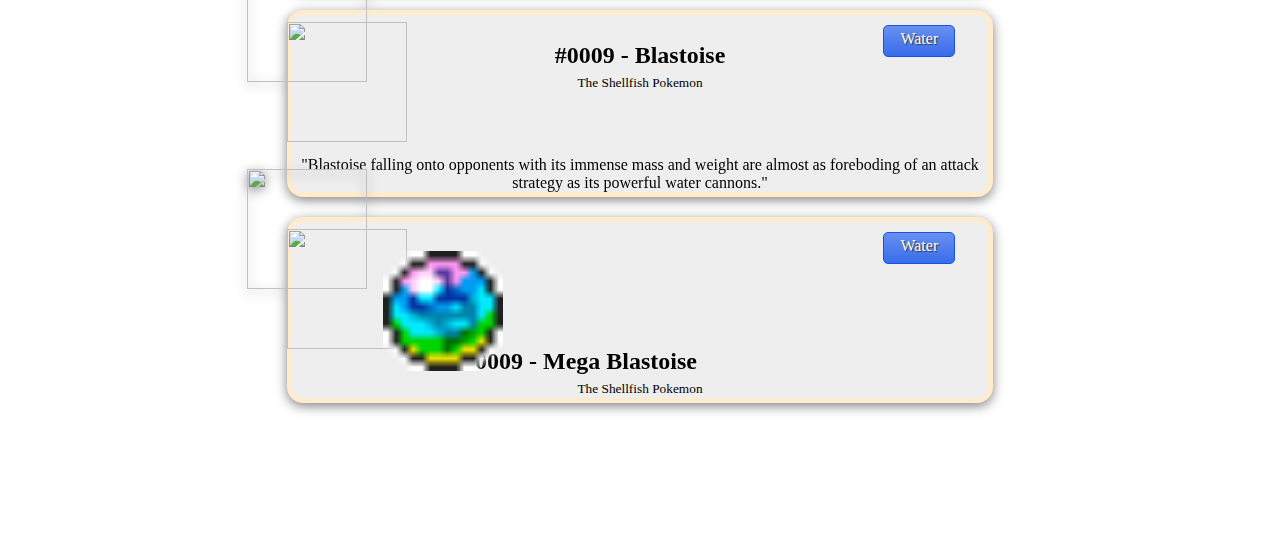
==== commit 8a2a7966: "Update index.html" ====
--- a/index.html
+++ b/index.html
@@ -2,6 +2,10 @@
         <title>Online HTML Editor</title>
     <link rel="stylesheet" href="https://wither19.github.io/pkmnui/style.css">
     <script src="https://cdn.jsdelivr.net/npm/jquery@3.7.1/dist/jquery.min.js"></script><style type="text/css" id="operaUserStyle">
+  video {
+    filter: -opera-shader(url([data-uri]) -opera-args(0.25 calc(env(-opera-gx-accent-color-r)/255) calc(env(-opera-gx-accent-color-g)/255) calc(env(-opera-gx-accent-color-b)/255)));
+  }
+</style><style type="text/css" id="operaUserStyle">
   video {
     filter: -opera-shader(url([data-uri]) -opera-args(0.25 calc(env(-opera-gx-accent-color-r)/255) calc(env(-opera-gx-accent-color-g)/255) calc(env(-opera-gx-accent-color-b)/255)));
   }
@@ -64,7 +68,7 @@
     <a class="Type poison">Poison</a>
     <img src="https://raw.githubusercontent.com/Wither19/pokesprite/master/pokemon-gen7x/regular/venusaur-mega.png">
     <img src="https://raw.githubusercontent.com/Wither19/pokesprite/master/pokemon-gen7x/shiny/venusaur-mega.png">
-        <h1>#0003 - -- Mega Venusaur<img src="https://wither19.github.io/pkmnui/docs/assets/images/mega.png"></h1>
+        <h1>#0003 - Mega Venusaur<img src="https://wither19.github.io/pkmnui/docs/assets/images/mega.png"></h1>
         <sub>The Seed Pokemon</sub>
         <entry></entry>
     </pkmn>
@@ -102,7 +106,7 @@
     <a class="Type dragon">Dragon</a>
     <img src="https://raw.githubusercontent.com/Wither19/pokesprite/master/pokemon-gen7x/regular/charizard-mega-x.png">
     <img src="https://raw.githubusercontent.com/Wither19/pokesprite/master/pokemon-gen7x/shiny/charizard-mega-x.png">
-        <h1>#0006 - -- Mega Charizard X<img src="https://wither19.github.io/pkmnui/docs/assets/images/mega.png"></h1>
+        <h1>#0006 - Mega Charizard X<img src="https://wither19.github.io/pkmnui/docs/assets/images/mega.png"></h1>
         <sub>The Flame Pokemon</sub>
         <entry></entry>
     </pkmn>
@@ -112,7 +116,7 @@
     <a class="Type flying">Flying</a>
     <img src="https://raw.githubusercontent.com/Wither19/pokesprite/master/pokemon-gen7x/regular/charizard-mega-y.png">
     <img src="https://raw.githubusercontent.com/Wither19/pokesprite/master/pokemon-gen7x/shiny/charizard-mega-y.png">
-        <h1>#0006 - -- Mega Charizard Y<img src="https://wither19.github.io/pkmnui/docs/assets/images/mega.png"></h1>
+        <h1>#0006 - Mega Charizard Y<img src="https://wither19.github.io/pkmnui/docs/assets/images/mega.png"></h1>
         <sub>The Flame Pokemon</sub>
         <entry></entry>
     </pkmn>    
@@ -148,11 +152,12 @@
     <a class="Type water">Water</a>
     <img src="https://raw.githubusercontent.com/Wither19/pokesprite/master/pokemon-gen7x/regular/blastoise-mega.png">
     <img src="https://raw.githubusercontent.com/Wither19/pokesprite/master/pokemon-gen7x/shiny/blastoise-mega.png">
-        <h1>#0009  - -- Mega Blastoise<img src="https://wither19.github.io/pkmnui/docs/assets/images/mega.png"></h1>
+        <h1>#0009 - Mega Blastoise<img src="https://wither19.github.io/pkmnui/docs/assets/images/mega.png"></h1>
         <sub>The Shellfish Pokemon</sub>
         <entry></entry>
     </pkmn>    
     
     
     
+
 </body></html>
